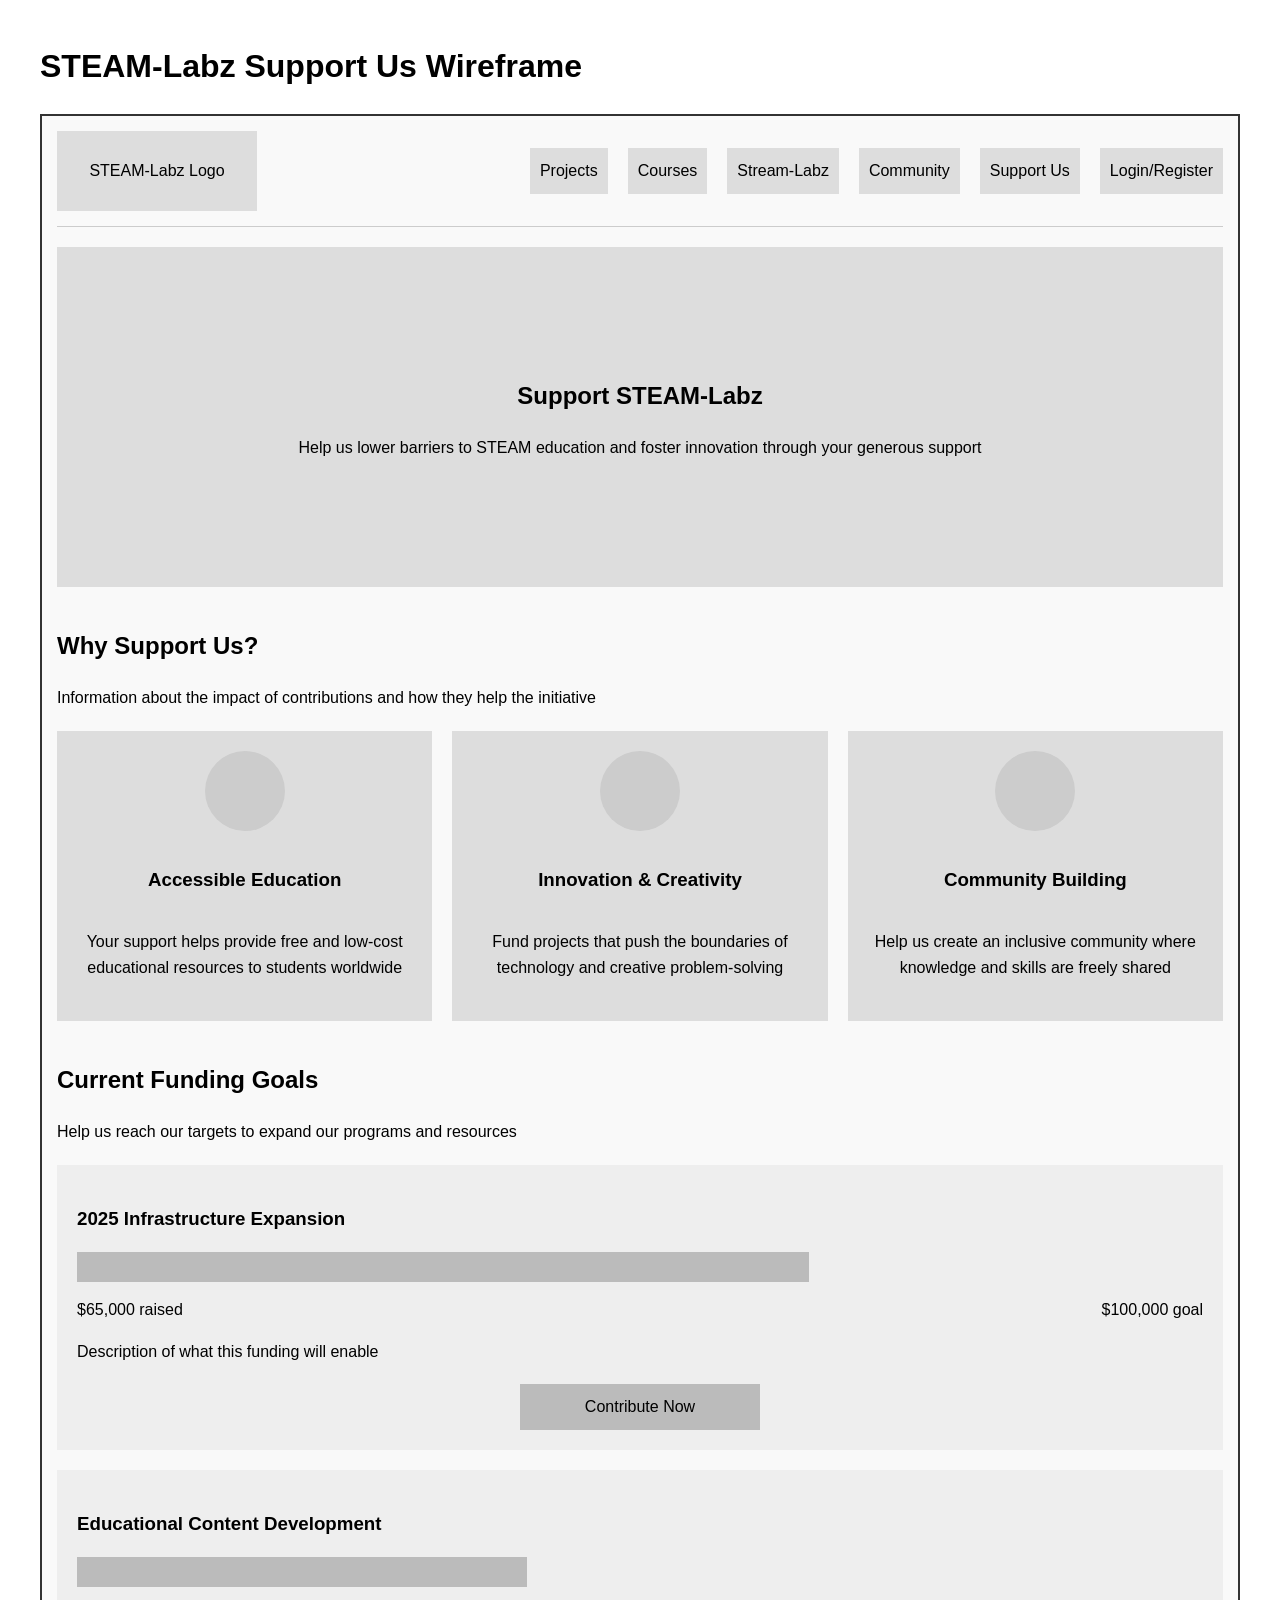
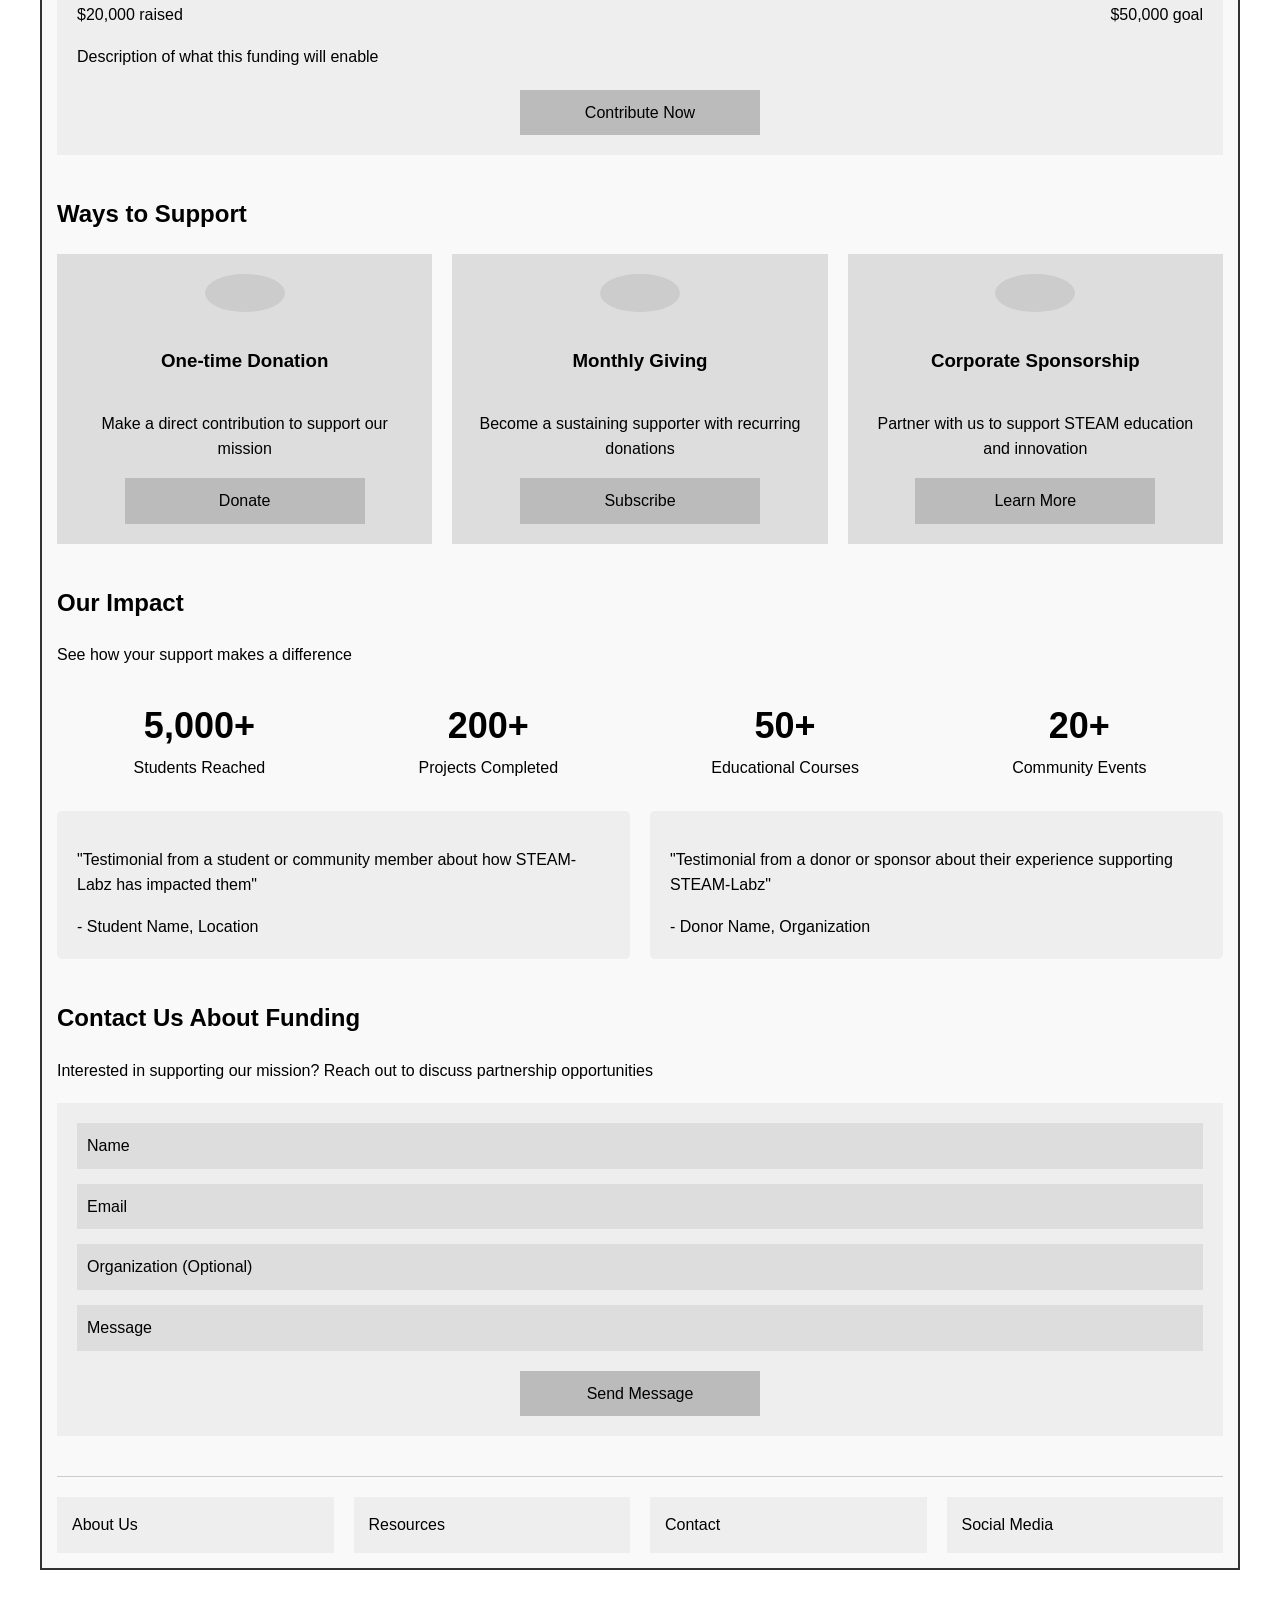
==== support.html @ a4a698ae "upload support" ====
<!DOCTYPE html>
<html lang="en">
<head>
    <meta charset="UTF-8">
    <meta name="viewport" content="width=device-width, initial-scale=1.0">
    <title>STEAM-Labz - Support Us Wireframe</title>
    <style>
        body {
            font-family: Arial, sans-serif;
            margin: 0;
            padding: 0;
            line-height: 1.6;
        }
        .wireframe-container {
            max-width: 1200px;
            margin: 0 auto;
            padding: 20px;
        }
        .wireframe-box {
            border: 2px solid #333;
            padding: 15px;
            margin-bottom: 20px;
            background-color: #f9f9f9;
        }
        .wireframe-header {
            display: flex;
            justify-content: space-between;
            align-items: center;
            padding-bottom: 15px;
            border-bottom: 1px solid #ccc;
        }
        .wireframe-logo {
            width: 200px;
            height: 80px;
            background-color: #ddd;
            display: flex;
            align-items: center;
            justify-content: center;
        }
        .wireframe-nav {
            display: flex;
            gap: 20px;
        }
        .wireframe-nav-item {
            padding: 10px;
            background-color: #ddd;
        }
        .wireframe-hero {
            height: 300px;
            background-color: #ddd;
            display: flex;
            align-items: center;
            justify-content: center;
            margin: 20px 0;
            padding: 20px;
            text-align: center;
        }
        .wireframe-section {
            margin: 40px 0;
        }
        .wireframe-grid {
            display: grid;
            grid-template-columns: repeat(3, 1fr);
            gap: 20px;
            margin-top: 20px;
        }
        .wireframe-card {
            height: 250px;
            background-color: #ddd;
            display: flex;
            flex-direction: column;
            padding: 20px;
            text-align: center;
        }
        .wireframe-icon {
            width: 80px;
            height: 80px;
            background-color: #ccc;
            margin: 0 auto 15px;
            border-radius: 50%;
        }
        .wireframe-progress {
            height: 30px;
            background-color: #eee;
            margin: 15px 0;
            position: relative;
        }
        .wireframe-progress-bar {
            height: 100%;
            width: 65%;
            background-color: #bbb;
        }
        .wireframe-testimonials {
            display: grid;
            grid-template-columns: repeat(2, 1fr);
            gap: 20px;
            margin-top: 20px;
        }
        .wireframe-testimonial {
            background-color: #eee;
            padding: 20px;
            border-radius: 5px;
        }
        .wireframe-form {
            background-color: #eee;
            padding: 20px;
            margin-top: 20px;
        }
        .wireframe-form-row {
            margin-bottom: 15px;
            background-color: #ddd;
            padding: 10px;
        }
        .wireframe-button {
            padding: 10px 20px;
            background-color: #bbb;
            text-align: center;
            width: 200px;
            margin: 20px auto 0;
        }
        .wireframe-footer {
            display: grid;
            grid-template-columns: repeat(4, 1fr);
            gap: 20px;
            padding-top: 20px;
            border-top: 1px solid #ccc;
        }
        .wireframe-footer-col {
            background-color: #eee;
            padding: 15px;
        }
        @media (max-width: 768px) {
            .wireframe-grid {
                grid-template-columns: repeat(2, 1fr);
            }
            .wireframe-testimonials {
                grid-template-columns: 1fr;
            }
            .wireframe-footer {
                grid-template-columns: repeat(2, 1fr);
            }
        }
        @media (max-width: 480px) {
            .wireframe-grid {
                grid-template-columns: 1fr;
            }
            .wireframe-footer {
                grid-template-columns: 1fr;
            }
        }
    </style>
</head>
<body>
    <div class="wireframe-container">
        <h1>STEAM-Labz Support Us Wireframe</h1>
        
        <div class="wireframe-box">
            <div class="wireframe-header">
                <div class="wireframe-logo">STEAM-Labz Logo</div>
                <div class="wireframe-nav">
                    <div class="wireframe-nav-item">Projects</div>
                    <div class="wireframe-nav-item">Courses</div>
                    <div class="wireframe-nav-item">Stream-Labz</div>
                    <div class="wireframe-nav-item">Community</div>
                    <div class="wireframe-nav-item">Support Us</div>
                    <div class="wireframe-nav-item">Login/Register</div>
                </div>
            </div>
            
            <div class="wireframe-hero">
                <div>
                    <h2>Support STEAM-Labz</h2>
                    <p>Help us lower barriers to STEAM education and foster innovation through your generous support</p>
                </div>
            </div>
            
            <div class="wireframe-section">
                <h2>Why Support Us?</h2>
                <p>Information about the impact of contributions and how they help the initiative</p>
                
                <div class="wireframe-grid">
                    <div class="wireframe-card">
                        <div class="wireframe-icon"></div>
                        <h3>Accessible Education</h3>
                        <p>Your support helps provide free and low-cost educational resources to students worldwide</p>
                    </div>
                    <div class="wireframe-card">
                        <div class="wireframe-icon"></div>
                        <h3>Innovation & Creativity</h3>
                        <p>Fund projects that push the boundaries of technology and creative problem-solving</p>
                    </div>
                    <div class="wireframe-card">
                        <div class="wireframe-icon"></div>
                        <h3>Community Building</h3>
                        <p>Help us create an inclusive community where knowledge and skills are freely shared</p>
                    </div>
                </div>
            </div>
            
            <div class="wireframe-section">
                <h2>Current Funding Goals</h2>
                <p>Help us reach our targets to expand our programs and resources</p>
                
                <div style="background-color: #eee; padding: 20px; margin-top: 20px;">
                    <h3>2025 Infrastructure Expansion</h3>
                    <div class="wireframe-progress">
                        <div class="wireframe-progress-bar"></div>
                    </div>
                    <div style="display: flex; justify-content: space-between;">
                        <div>$65,000 raised</div>
                        <div>$100,000 goal</div>
                    </div>
                    <p>Description of what this funding will enable</p>
                    <div class="wireframe-button">Contribute Now</div>
                </div>
                
                <div style="background-color: #eee; padding: 20px; margin-top: 20px;">
                    <h3>Educational Content Development</h3>
                    <div class="wireframe-progress">
                        <div class="wireframe-progress-bar" style="width: 40%;"></div>
                    </div>
                    <div style="display: flex; justify-content: space-between;">
                        <div>$20,000 raised</div>
                        <div>$50,000 goal</div>
                    </div>
                    <p>Description of what this funding will enable</p>
                    <div class="wireframe-button">Contribute Now</div>
                </div>
            </div>
            
            <div class="wireframe-section">
                <h2>Ways to Support</h2>
                
                <div class="wireframe-grid">
                    <div class="wireframe-card">
                        <div class="wireframe-icon"></div>
                        <h3>One-time Donation</h3>
                        <p>Make a direct contribution to support our mission</p>
                        <div class="wireframe-button" style="margin-top: auto;">Donate</div>
                    </div>
                    <div class="wireframe-card">
                        <div class="wireframe-icon"></div>
                        <h3>Monthly Giving</h3>
                        <p>Become a sustaining supporter with recurring donations</p>
                        <div class="wireframe-button" style="margin-top: auto;">Subscribe</div>
                    </div>
                    <div class="wireframe-card">
                        <div class="wireframe-icon"></div>
                        <h3>Corporate Sponsorship</h3>
                        <p>Partner with us to support STEAM education and innovation</p>
                        <div class="wireframe-button" style="margin-top: auto;">Learn More</div>
                    </div>
                </div>
            </div>
            
            <div class="wireframe-section">
                <h2>Our Impact</h2>
                <p>See how your support makes a difference</p>
                
                <div style="display: flex; justify-content: space-around; margin: 30px 0; text-align: center;">
                    <div>
                        <div style="font-size: 36px; font-weight: bold;">5,000+</div>
                        <div>Students Reached</div>
                    </div>
                    <div>
                        <div style="font-size: 36px; font-weight: bold;">200+</div>
                        <div>Projects Completed</div>
                    </div>
                    <div>
                        <div style="font-size: 36px; font-weight: bold;">50+</div>
                        <div>Educational Courses</div>
                    </div>
                    <div>
                        <div style="font-size: 36px; font-weight: bold;">20+</div>
                        <div>Community Events</div>
                    </div>
                </div>
                
                <div class="wireframe-testimonials">
                    <div class="wireframe-testimonial">
                        <p>"Testimonial from a student or community member about how STEAM-Labz has impacted them"</p>
                        <div>- Student Name, Location</div>
                    </div>
                    <div class="wireframe-testimonial">
                        <p>"Testimonial from a donor or sponsor about their experience supporting STEAM-Labz"</p>
                        <div>- Donor Name, Organization</div>
                    </div>
                </div>
            </div>
            
            <div class="wireframe-section">
                <h2>Contact Us About Funding</h2>
                <p>Interested in supporting our mission? Reach out to discuss partnership opportunities</p>
                
                <div class="wireframe-form">
                    <div class="wireframe-form-row">Name</div>
                    <div class="wireframe-form-row">Email</div>
                    <div class="wireframe-form-row">Organization (Optional)</div>
                    <div class="wireframe-form-row">Message</div>
                    <div class="wireframe-button">Send Message</div>
                </div>
            </div>
            
            <div class="wireframe-footer">
                <div class="wireframe-footer-col">About Us</div>
                <div class="wireframe-footer-col">Resources</div>
                <div class="wireframe-footer-col">Contact</div>
                <div class="wireframe-footer-col">Social Media</div>
            </div>
        </div>
    </div>
</body>
</html>
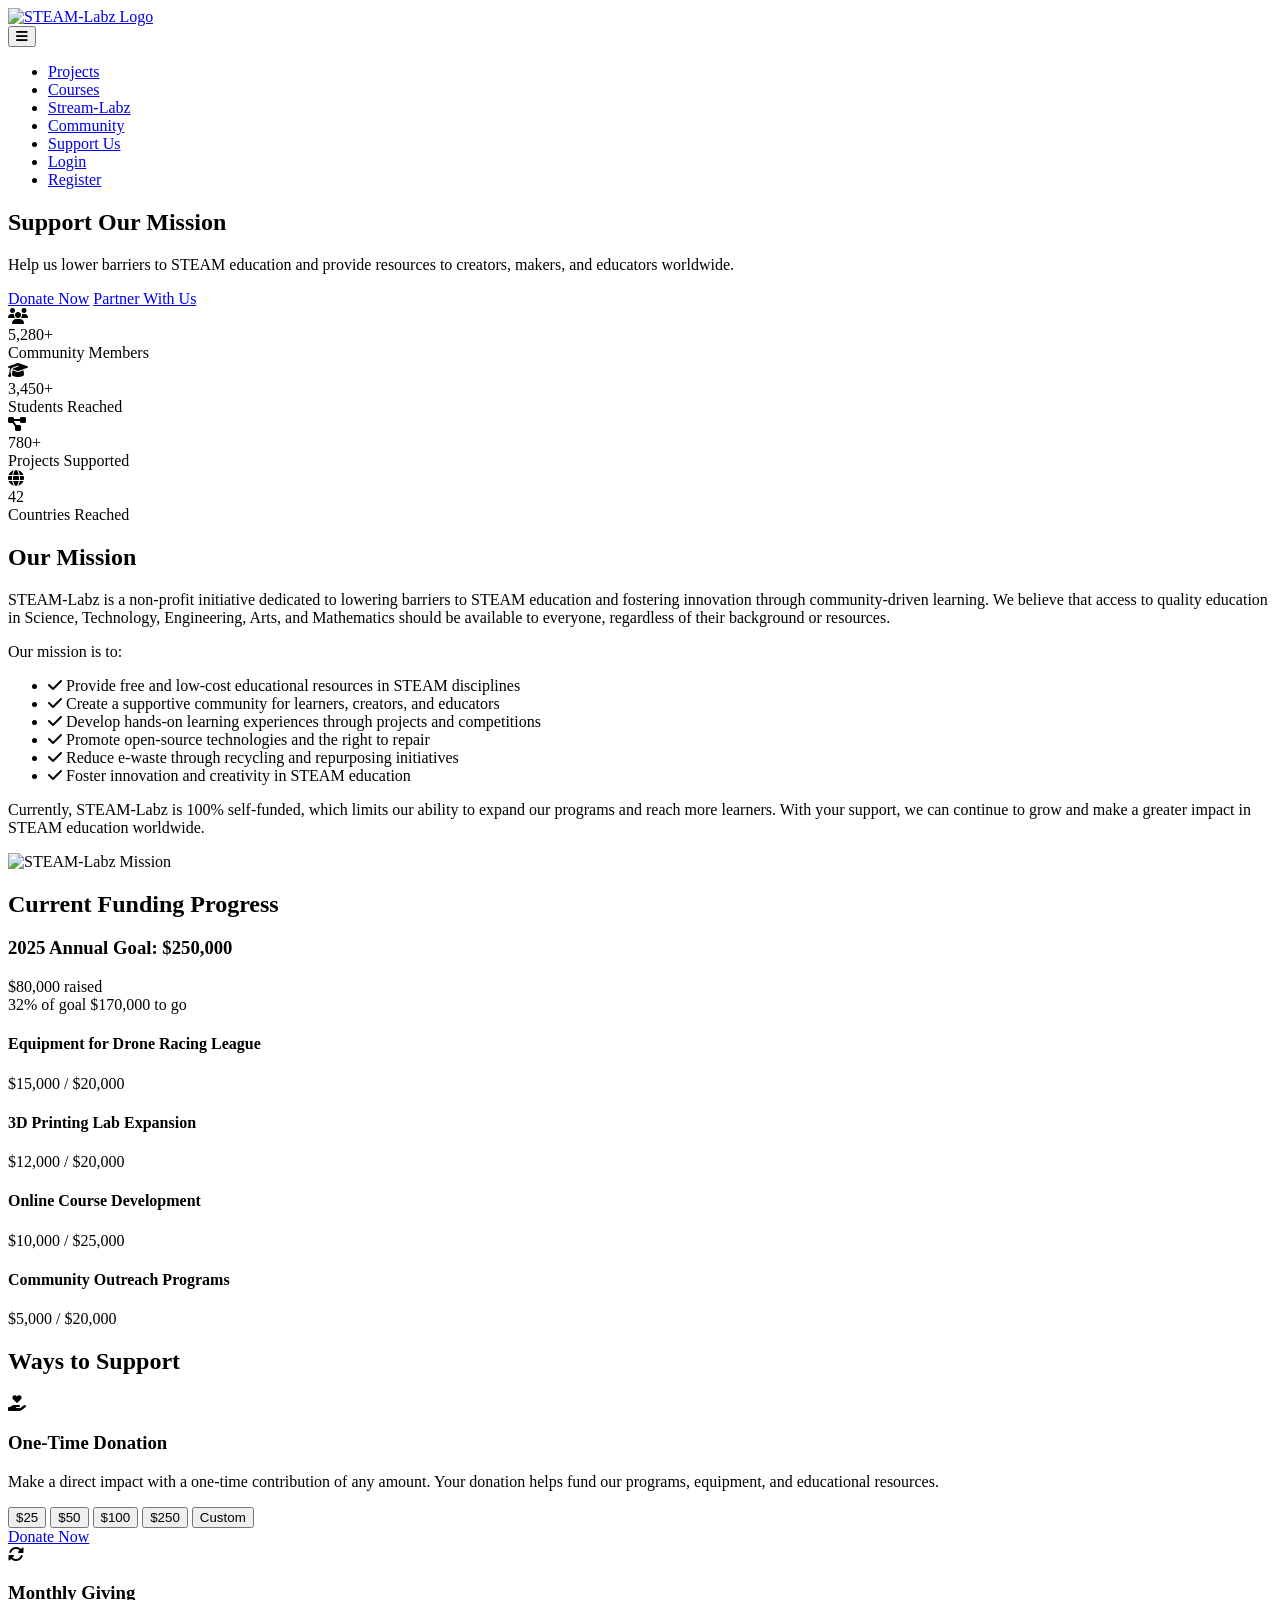
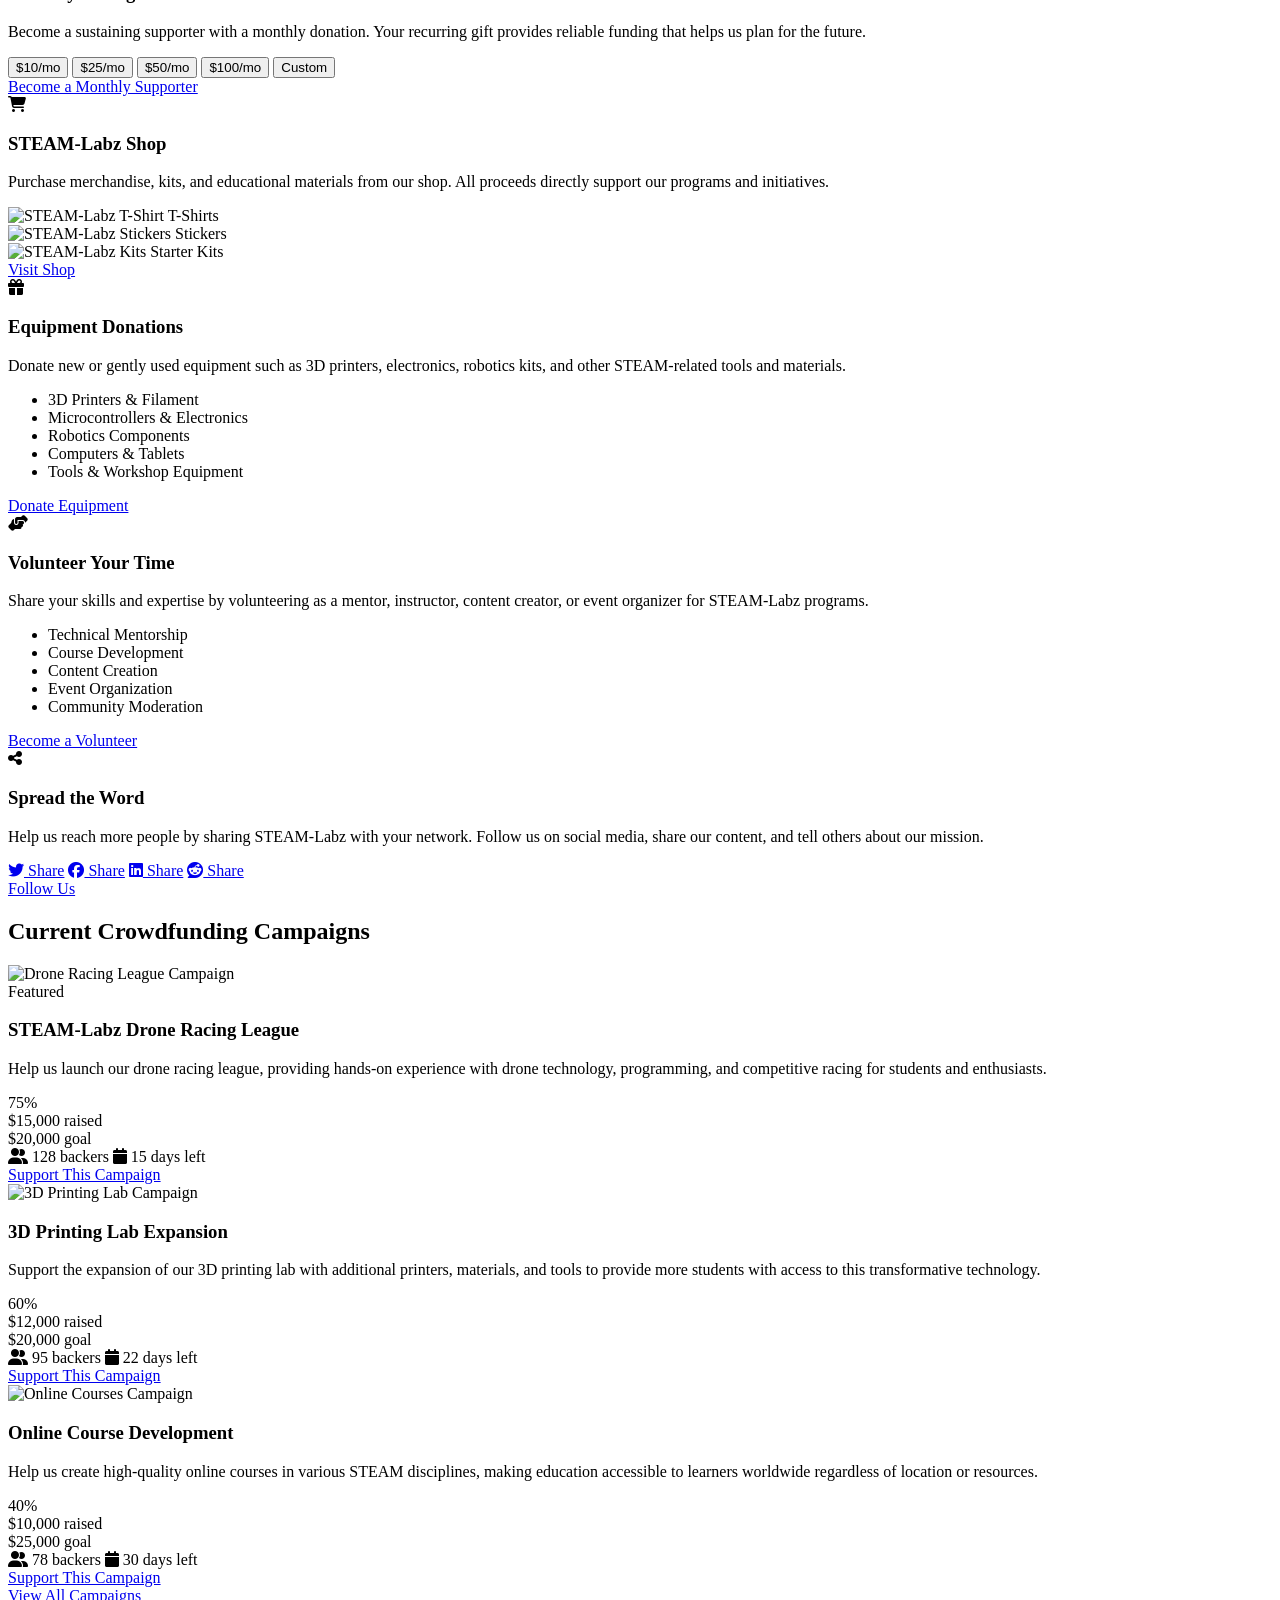
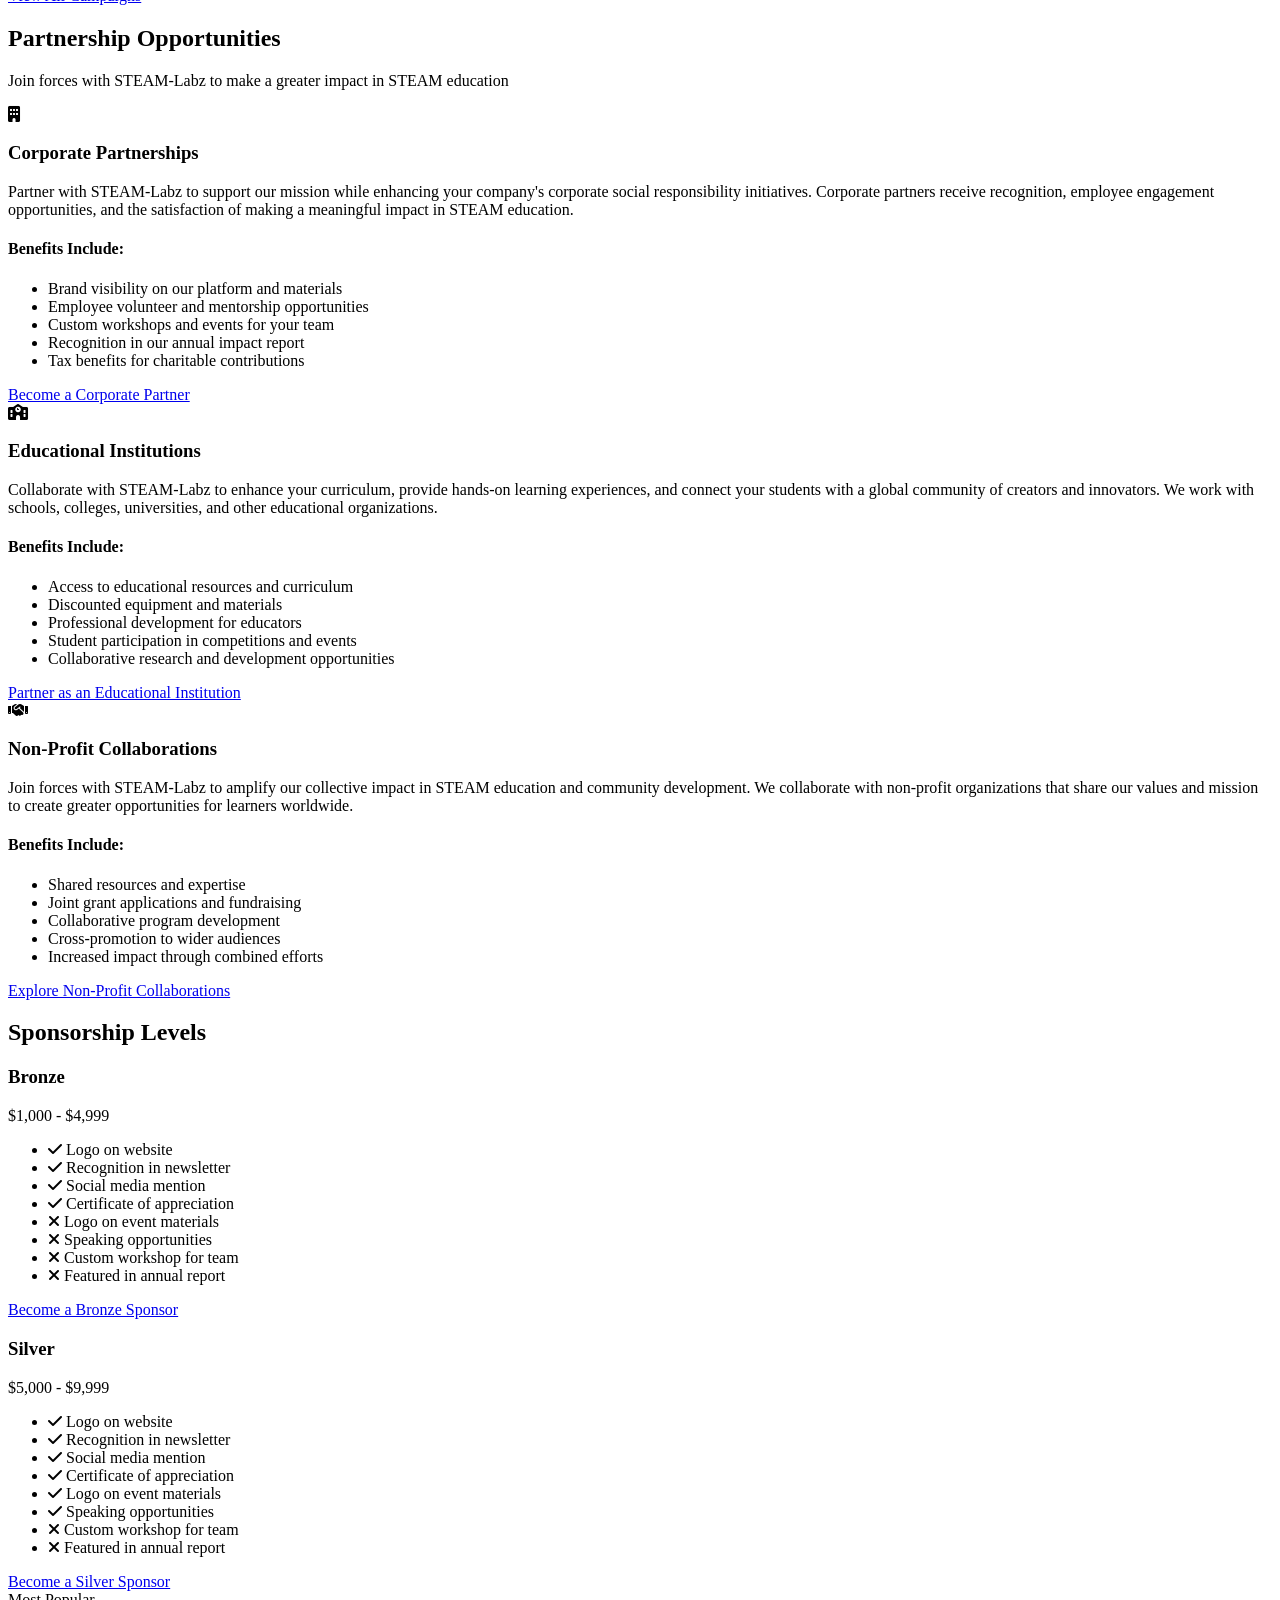
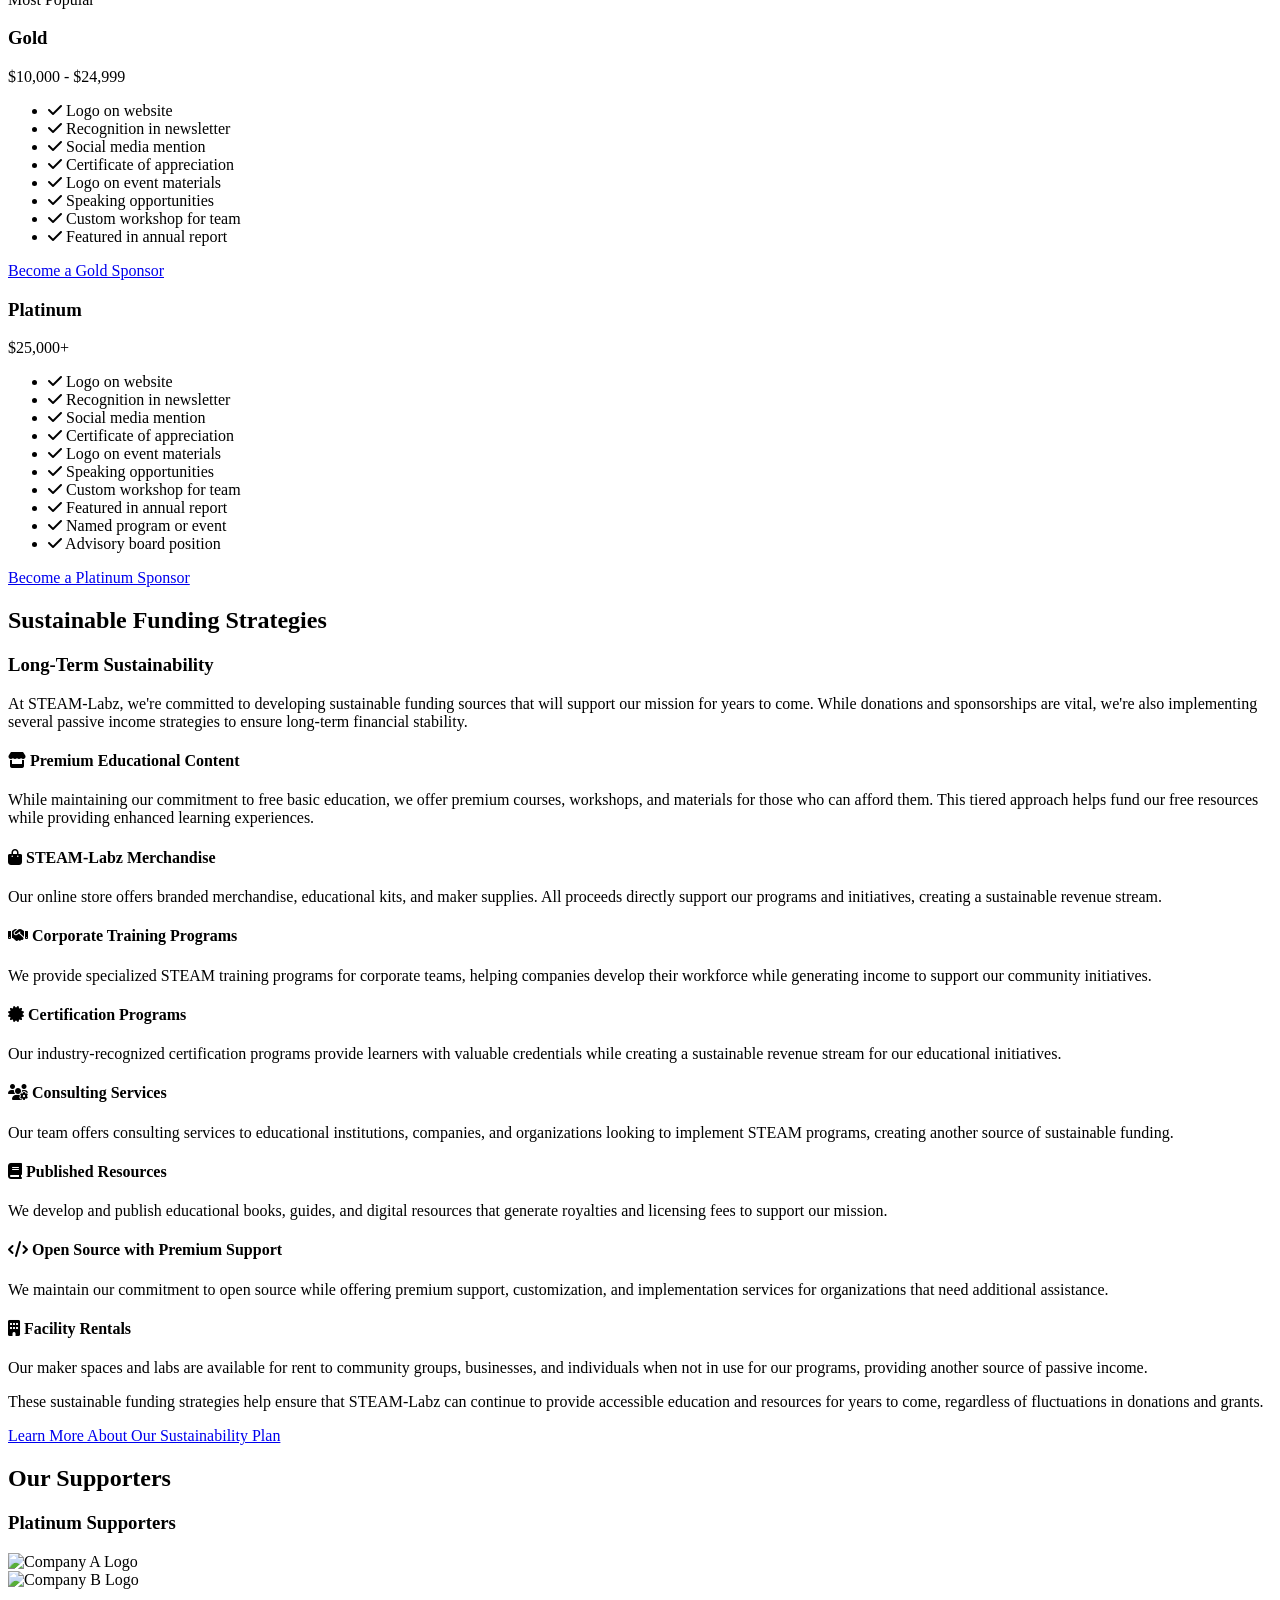
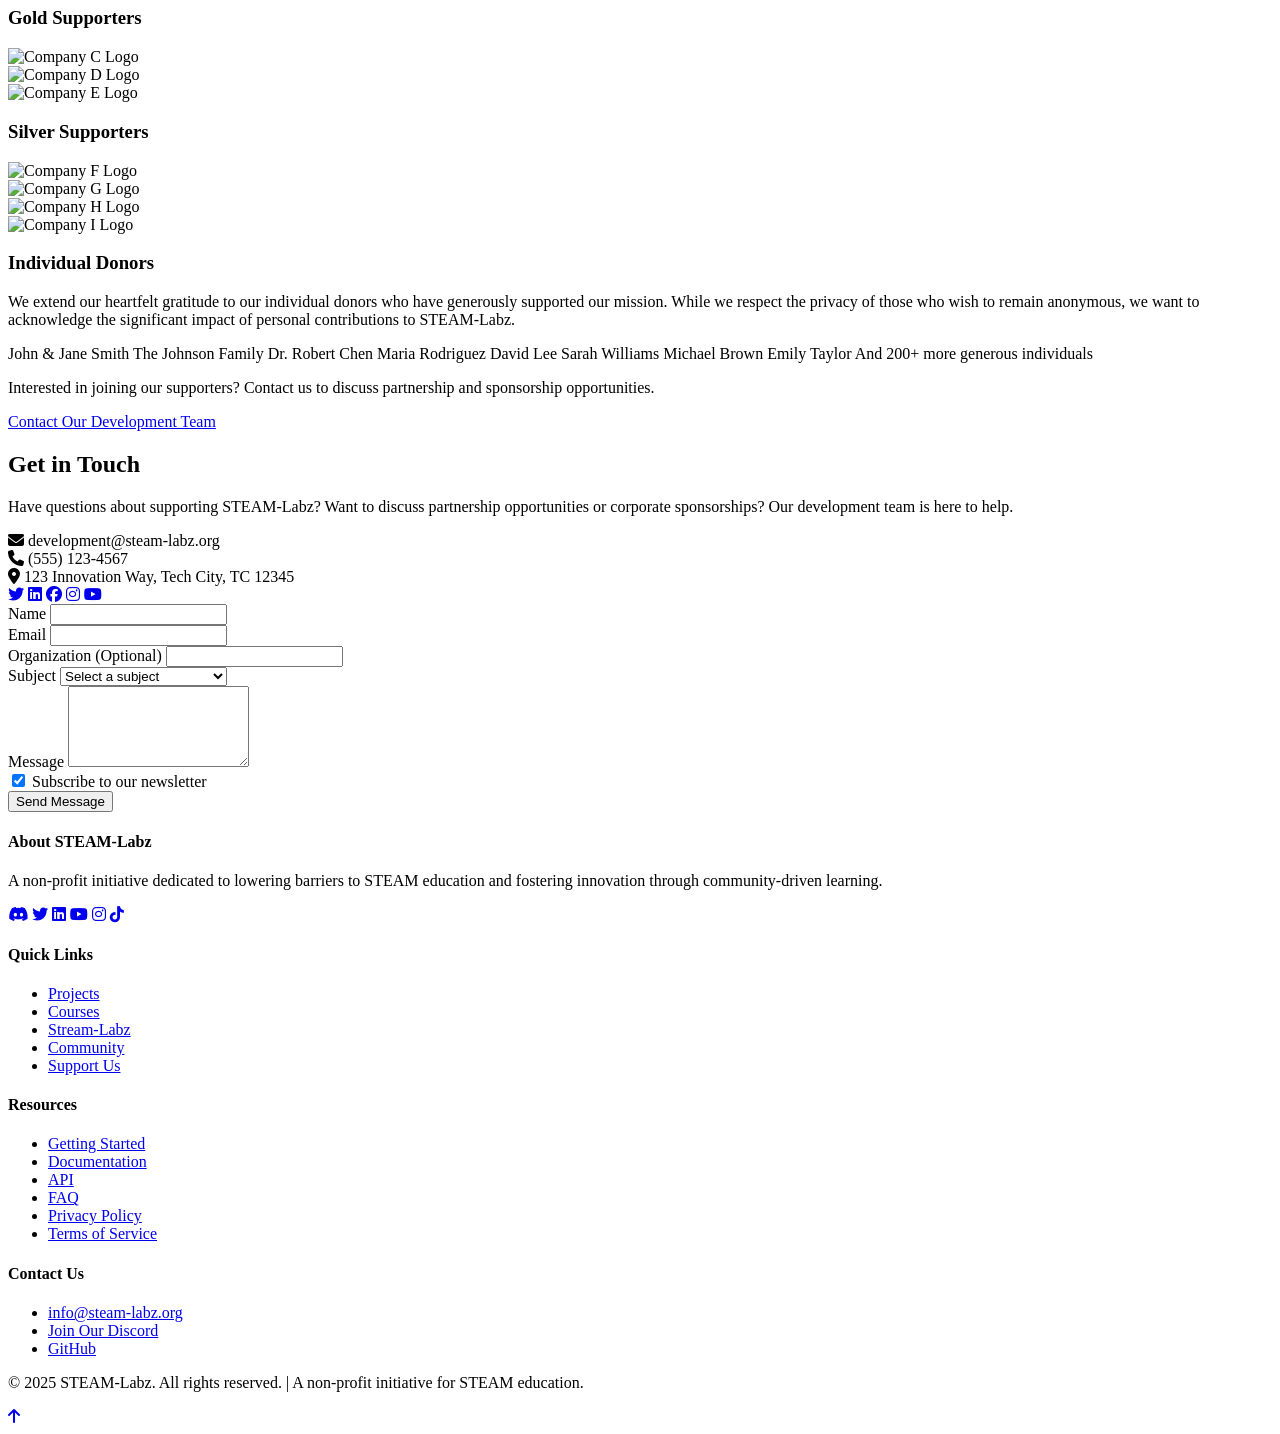
==== commit c36b6eea: "Add files via upload" ====
--- a/support.html
+++ b/support.html
@@ -3,311 +3,842 @@
 <head>
     <meta charset="UTF-8">
     <meta name="viewport" content="width=device-width, initial-scale=1.0">
-    <title>STEAM-Labz - Support Us Wireframe</title>
-    <style>
-        body {
-            font-family: Arial, sans-serif;
-            margin: 0;
-            padding: 0;
-            line-height: 1.6;
-        }
-        .wireframe-container {
-            max-width: 1200px;
-            margin: 0 auto;
-            padding: 20px;
-        }
-        .wireframe-box {
-            border: 2px solid #333;
-            padding: 15px;
-            margin-bottom: 20px;
-            background-color: #f9f9f9;
-        }
-        .wireframe-header {
-            display: flex;
-            justify-content: space-between;
-            align-items: center;
-            padding-bottom: 15px;
-            border-bottom: 1px solid #ccc;
-        }
-        .wireframe-logo {
-            width: 200px;
-            height: 80px;
-            background-color: #ddd;
-            display: flex;
-            align-items: center;
-            justify-content: center;
-        }
-        .wireframe-nav {
-            display: flex;
-            gap: 20px;
-        }
-        .wireframe-nav-item {
-            padding: 10px;
-            background-color: #ddd;
-        }
-        .wireframe-hero {
-            height: 300px;
-            background-color: #ddd;
-            display: flex;
-            align-items: center;
-            justify-content: center;
-            margin: 20px 0;
-            padding: 20px;
-            text-align: center;
-        }
-        .wireframe-section {
-            margin: 40px 0;
-        }
-        .wireframe-grid {
-            display: grid;
-            grid-template-columns: repeat(3, 1fr);
-            gap: 20px;
-            margin-top: 20px;
-        }
-        .wireframe-card {
-            height: 250px;
-            background-color: #ddd;
-            display: flex;
-            flex-direction: column;
-            padding: 20px;
-            text-align: center;
-        }
-        .wireframe-icon {
-            width: 80px;
-            height: 80px;
-            background-color: #ccc;
-            margin: 0 auto 15px;
-            border-radius: 50%;
-        }
-        .wireframe-progress {
-            height: 30px;
-            background-color: #eee;
-            margin: 15px 0;
-            position: relative;
-        }
-        .wireframe-progress-bar {
-            height: 100%;
-            width: 65%;
-            background-color: #bbb;
-        }
-        .wireframe-testimonials {
-            display: grid;
-            grid-template-columns: repeat(2, 1fr);
-            gap: 20px;
-            margin-top: 20px;
-        }
-        .wireframe-testimonial {
-            background-color: #eee;
-            padding: 20px;
-            border-radius: 5px;
-        }
-        .wireframe-form {
-            background-color: #eee;
-            padding: 20px;
-            margin-top: 20px;
-        }
-        .wireframe-form-row {
-            margin-bottom: 15px;
-            background-color: #ddd;
-            padding: 10px;
-        }
-        .wireframe-button {
-            padding: 10px 20px;
-            background-color: #bbb;
-            text-align: center;
-            width: 200px;
-            margin: 20px auto 0;
-        }
-        .wireframe-footer {
-            display: grid;
-            grid-template-columns: repeat(4, 1fr);
-            gap: 20px;
-            padding-top: 20px;
-            border-top: 1px solid #ccc;
-        }
-        .wireframe-footer-col {
-            background-color: #eee;
-            padding: 15px;
-        }
-        @media (max-width: 768px) {
-            .wireframe-grid {
-                grid-template-columns: repeat(2, 1fr);
-            }
-            .wireframe-testimonials {
-                grid-template-columns: 1fr;
-            }
-            .wireframe-footer {
-                grid-template-columns: repeat(2, 1fr);
-            }
-        }
-        @media (max-width: 480px) {
-            .wireframe-grid {
-                grid-template-columns: 1fr;
-            }
-            .wireframe-footer {
-                grid-template-columns: 1fr;
-            }
-        }
-    </style>
+    <title>Support Us | STEAM-Labz</title>
+    <meta name="description" content="Support the STEAM-Labz initiative and help us provide accessible STEAM education and resources to creators, makers, and educators worldwide.">
+    
+    <!-- Favicon -->
+    <link rel="icon" type="image/png" href="images/STEAM-LABZ_BLK-Diamond.png">
+    
+    <!-- Google Fonts -->
+    <link rel="preconnect" href="https://fonts.googleapis.com">
+    <link rel="preconnect" href="https://fonts.gstatic.com" crossorigin>
+    <link href="https://fonts.googleapis.com/css2?family=Montserrat:wght@400;500;600;700&family=Open+Sans:wght@400;500;600;700&display=swap" rel="stylesheet">
+    
+    <!-- CSS -->
+    <link rel="stylesheet" href="css/styles.css">
+    <link rel="stylesheet" href="css/support.css">
+    
+    <!-- Font Awesome for icons -->
+    <link rel="stylesheet" href="https://cdnjs.cloudflare.com/ajax/libs/font-awesome/6.4.0/css/all.min.css">
 </head>
 <body>
-    <div class="wireframe-container">
-        <h1>STEAM-Labz Support Us Wireframe</h1>
-        
-        <div class="wireframe-box">
-            <div class="wireframe-header">
-                <div class="wireframe-logo">STEAM-Labz Logo</div>
-                <div class="wireframe-nav">
-                    <div class="wireframe-nav-item">Projects</div>
-                    <div class="wireframe-nav-item">Courses</div>
-                    <div class="wireframe-nav-item">Stream-Labz</div>
-                    <div class="wireframe-nav-item">Community</div>
-                    <div class="wireframe-nav-item">Support Us</div>
-                    <div class="wireframe-nav-item">Login/Register</div>
-                </div>
-            </div>
-            
-            <div class="wireframe-hero">
+    <!-- Header -->
+    <header class="header">
+        <div class="container header-container">
+            <div class="logo">
+                <a href="index.html">
+                    <img src="images/STEAM-LABZ_WHT-Diamond.png" alt="STEAM-Labz Logo">
+                </a>
+            </div>
+            
+            <nav class="nav">
+                <button class="mobile-menu-toggle" aria-label="Toggle navigation">
+                    <i class="fas fa-bars"></i>
+                </button>
+                <ul class="nav-list">
+                    <li class="nav-item"><a href="projects.html" class="nav-link">Projects</a></li>
+                    <li class="nav-item"><a href="courses.html" class="nav-link">Courses</a></li>
+                    <li class="nav-item"><a href="stream-labz.html" class="nav-link">Stream-Labz</a></li>
+                    <li class="nav-item"><a href="community.html" class="nav-link">Community</a></li>
+                    <li class="nav-item"><a href="support.html" class="nav-link active">Support Us</a></li>
+                    <li class="nav-item"><a href="#" class="nav-link">Login</a></li>
+                    <li class="nav-item"><a href="#" class="btn btn-primary btn-sm">Register</a></li>
+                </ul>
+            </nav>
+        </div>
+    </header>
+    
+    <!-- Support Hero Section -->
+    <section class="hero" style="padding: var(--spacing-xl) 0;">
+        <div class="container">
+            <div class="hero-content">
+                <h1>Support Our Mission</h1>
+                <p>Help us lower barriers to STEAM education and provide resources to creators, makers, and educators worldwide.</p>
+                <div class="d-flex justify-content-center" style="gap: 1rem;">
+                    <a href="#donate" class="btn btn-primary btn-lg">Donate Now</a>
+                    <a href="#partnerships" class="btn btn-outline btn-lg">Partner With Us</a>
+                </div>
+            </div>
+        </div>
+    </section>
+    
+    <!-- Impact Stats Section -->
+    <section class="p-4 bg-light">
+        <div class="container">
+            <div class="stats-container">
+                <div class="stat-card">
+                    <div class="stat-icon">
+                        <i class="fas fa-users"></i>
+                    </div>
+                    <div class="stat-number">5,280+</div>
+                    <div class="stat-label">Community Members</div>
+                </div>
+                
+                <div class="stat-card">
+                    <div class="stat-icon">
+                        <i class="fas fa-graduation-cap"></i>
+                    </div>
+                    <div class="stat-number">3,450+</div>
+                    <div class="stat-label">Students Reached</div>
+                </div>
+                
+                <div class="stat-card">
+                    <div class="stat-icon">
+                        <i class="fas fa-project-diagram"></i>
+                    </div>
+                    <div class="stat-number">780+</div>
+                    <div class="stat-label">Projects Supported</div>
+                </div>
+                
+                <div class="stat-card">
+                    <div class="stat-icon">
+                        <i class="fas fa-globe"></i>
+                    </div>
+                    <div class="stat-number">42</div>
+                    <div class="stat-label">Countries Reached</div>
+                </div>
+            </div>
+        </div>
+    </section>
+    
+    <!-- Our Mission Section -->
+    <section class="p-6">
+        <div class="container">
+            <div class="grid grid-cols-2 gap-4">
                 <div>
-                    <h2>Support STEAM-Labz</h2>
-                    <p>Help us lower barriers to STEAM education and foster innovation through your generous support</p>
-                </div>
-            </div>
-            
-            <div class="wireframe-section">
-                <h2>Why Support Us?</h2>
-                <p>Information about the impact of contributions and how they help the initiative</p>
-                
-                <div class="wireframe-grid">
-                    <div class="wireframe-card">
-                        <div class="wireframe-icon"></div>
-                        <h3>Accessible Education</h3>
-                        <p>Your support helps provide free and low-cost educational resources to students worldwide</p>
-                    </div>
-                    <div class="wireframe-card">
-                        <div class="wireframe-icon"></div>
-                        <h3>Innovation & Creativity</h3>
-                        <p>Fund projects that push the boundaries of technology and creative problem-solving</p>
-                    </div>
-                    <div class="wireframe-card">
-                        <div class="wireframe-icon"></div>
-                        <h3>Community Building</h3>
-                        <p>Help us create an inclusive community where knowledge and skills are freely shared</p>
-                    </div>
-                </div>
-            </div>
-            
-            <div class="wireframe-section">
-                <h2>Current Funding Goals</h2>
-                <p>Help us reach our targets to expand our programs and resources</p>
-                
-                <div style="background-color: #eee; padding: 20px; margin-top: 20px;">
-                    <h3>2025 Infrastructure Expansion</h3>
-                    <div class="wireframe-progress">
-                        <div class="wireframe-progress-bar"></div>
-                    </div>
-                    <div style="display: flex; justify-content: space-between;">
-                        <div>$65,000 raised</div>
-                        <div>$100,000 goal</div>
-                    </div>
-                    <p>Description of what this funding will enable</p>
-                    <div class="wireframe-button">Contribute Now</div>
-                </div>
-                
-                <div style="background-color: #eee; padding: 20px; margin-top: 20px;">
-                    <h3>Educational Content Development</h3>
-                    <div class="wireframe-progress">
-                        <div class="wireframe-progress-bar" style="width: 40%;"></div>
-                    </div>
-                    <div style="display: flex; justify-content: space-between;">
-                        <div>$20,000 raised</div>
-                        <div>$50,000 goal</div>
-                    </div>
-                    <p>Description of what this funding will enable</p>
-                    <div class="wireframe-button">Contribute Now</div>
-                </div>
-            </div>
-            
-            <div class="wireframe-section">
-                <h2>Ways to Support</h2>
-                
-                <div class="wireframe-grid">
-                    <div class="wireframe-card">
-                        <div class="wireframe-icon"></div>
-                        <h3>One-time Donation</h3>
-                        <p>Make a direct contribution to support our mission</p>
-                        <div class="wireframe-button" style="margin-top: auto;">Donate</div>
-                    </div>
-                    <div class="wireframe-card">
-                        <div class="wireframe-icon"></div>
-                        <h3>Monthly Giving</h3>
-                        <p>Become a sustaining supporter with recurring donations</p>
-                        <div class="wireframe-button" style="margin-top: auto;">Subscribe</div>
-                    </div>
-                    <div class="wireframe-card">
-                        <div class="wireframe-icon"></div>
-                        <h3>Corporate Sponsorship</h3>
-                        <p>Partner with us to support STEAM education and innovation</p>
-                        <div class="wireframe-button" style="margin-top: auto;">Learn More</div>
-                    </div>
-                </div>
-            </div>
-            
-            <div class="wireframe-section">
-                <h2>Our Impact</h2>
-                <p>See how your support makes a difference</p>
-                
-                <div style="display: flex; justify-content: space-around; margin: 30px 0; text-align: center;">
-                    <div>
-                        <div style="font-size: 36px; font-weight: bold;">5,000+</div>
-                        <div>Students Reached</div>
-                    </div>
-                    <div>
-                        <div style="font-size: 36px; font-weight: bold;">200+</div>
-                        <div>Projects Completed</div>
-                    </div>
-                    <div>
-                        <div style="font-size: 36px; font-weight: bold;">50+</div>
-                        <div>Educational Courses</div>
-                    </div>
-                    <div>
-                        <div style="font-size: 36px; font-weight: bold;">20+</div>
-                        <div>Community Events</div>
-                    </div>
-                </div>
-                
-                <div class="wireframe-testimonials">
-                    <div class="wireframe-testimonial">
-                        <p>"Testimonial from a student or community member about how STEAM-Labz has impacted them"</p>
-                        <div>- Student Name, Location</div>
-                    </div>
-                    <div class="wireframe-testimonial">
-                        <p>"Testimonial from a donor or sponsor about their experience supporting STEAM-Labz"</p>
-                        <div>- Donor Name, Organization</div>
-                    </div>
-                </div>
-            </div>
-            
-            <div class="wireframe-section">
-                <h2>Contact Us About Funding</h2>
-                <p>Interested in supporting our mission? Reach out to discuss partnership opportunities</p>
-                
-                <div class="wireframe-form">
-                    <div class="wireframe-form-row">Name</div>
-                    <div class="wireframe-form-row">Email</div>
-                    <div class="wireframe-form-row">Organization (Optional)</div>
-                    <div class="wireframe-form-row">Message</div>
-                    <div class="wireframe-button">Send Message</div>
-                </div>
-            </div>
-            
-            <div class="wireframe-footer">
-                <div class="wireframe-footer-col">About Us</div>
-                <div class="wireframe-footer-col">Resources</div>
-                <div class="wireframe-footer-col">Contact</div>
-                <div class="wireframe-footer-col">Social Media</div>
-            </div>
-        </div>
-    </div>
+                    <h2>Our Mission</h2>
+                    <p>STEAM-Labz is a non-profit initiative dedicated to lowering barriers to STEAM education and fostering innovation through community-driven learning. We believe that access to quality education in Science, Technology, Engineering, Arts, and Mathematics should be available to everyone, regardless of their background or resources.</p>
+                    
+                    <p>Our mission is to:</p>
+                    <ul class="mission-list">
+                        <li><i class="fas fa-check"></i> Provide free and low-cost educational resources in STEAM disciplines</li>
+                        <li><i class="fas fa-check"></i> Create a supportive community for learners, creators, and educators</li>
+                        <li><i class="fas fa-check"></i> Develop hands-on learning experiences through projects and competitions</li>
+                        <li><i class="fas fa-check"></i> Promote open-source technologies and the right to repair</li>
+                        <li><i class="fas fa-check"></i> Reduce e-waste through recycling and repurposing initiatives</li>
+                        <li><i class="fas fa-check"></i> Foster innovation and creativity in STEAM education</li>
+                    </ul>
+                    
+                    <p>Currently, STEAM-Labz is 100% self-funded, which limits our ability to expand our programs and reach more learners. With your support, we can continue to grow and make a greater impact in STEAM education worldwide.</p>
+                </div>
+                
+                <div class="mission-image">
+                    <img src="https://via.placeholder.com/600x400/1a5b8e/ffffff?text=Our+Mission" alt="STEAM-Labz Mission">
+                </div>
+            </div>
+        </div>
+    </section>
+    
+    <!-- Current Funding Progress Section -->
+    <section class="p-6 bg-light">
+        <div class="container">
+            <h2 class="text-center mb-5">Current Funding Progress</h2>
+            
+            <div class="funding-progress">
+                <div class="funding-goal">
+                    <h3>2025 Annual Goal: $250,000</h3>
+                    <div class="progress-container">
+                        <div class="progress-bar" style="width: 32%;">
+                            <span class="progress-text">$80,000 raised</span>
+                        </div>
+                    </div>
+                    <div class="progress-info">
+                        <span>32% of goal</span>
+                        <span>$170,000 to go</span>
+                    </div>
+                </div>
+                
+                <div class="funding-projects">
+                    <div class="project-progress">
+                        <div class="project-info">
+                            <h4>Equipment for Drone Racing League</h4>
+                            <div class="progress-container">
+                                <div class="progress-bar" style="width: 75%;">
+                                    <span class="progress-text">$15,000 / $20,000</span>
+                                </div>
+                            </div>
+                        </div>
+                    </div>
+                    
+                    <div class="project-progress">
+                        <div class="project-info">
+                            <h4>3D Printing Lab Expansion</h4>
+                            <div class="progress-container">
+                                <div class="progress-bar" style="width: 60%;">
+                                    <span class="progress-text">$12,000 / $20,000</span>
+                                </div>
+                            </div>
+                        </div>
+                    </div>
+                    
+                    <div class="project-progress">
+                        <div class="project-info">
+                            <h4>Online Course Development</h4>
+                            <div class="progress-container">
+                                <div class="progress-bar" style="width: 40%;">
+                                    <span class="progress-text">$10,000 / $25,000</span>
+                                </div>
+                            </div>
+                        </div>
+                    </div>
+                    
+                    <div class="project-progress">
+                        <div class="project-info">
+                            <h4>Community Outreach Programs</h4>
+                            <div class="progress-container">
+                                <div class="progress-bar" style="width: 25%;">
+                                    <span class="progress-text">$5,000 / $20,000</span>
+                                </div>
+                            </div>
+                        </div>
+                    </div>
+                </div>
+            </div>
+        </div>
+    </section>
+    
+    <!-- Ways to Support Section -->
+    <section id="donate" class="p-6">
+        <div class="container">
+            <h2 class="text-center mb-5">Ways to Support</h2>
+            
+            <div class="support-options">
+                <div class="support-card">
+                    <div class="support-icon">
+                        <i class="fas fa-hand-holding-heart"></i>
+                    </div>
+                    <h3>One-Time Donation</h3>
+                    <p>Make a direct impact with a one-time contribution of any amount. Your donation helps fund our programs, equipment, and educational resources.</p>
+                    <div class="donation-buttons">
+                        <button class="donation-btn">$25</button>
+                        <button class="donation-btn">$50</button>
+                        <button class="donation-btn">$100</button>
+                        <button class="donation-btn">$250</button>
+                        <button class="donation-btn">Custom</button>
+                    </div>
+                    <a href="#" class="btn btn-primary mt-3">Donate Now</a>
+                </div>
+                
+                <div class="support-card">
+                    <div class="support-icon">
+                        <i class="fas fa-sync-alt"></i>
+                    </div>
+                    <h3>Monthly Giving</h3>
+                    <p>Become a sustaining supporter with a monthly donation. Your recurring gift provides reliable funding that helps us plan for the future.</p>
+                    <div class="donation-buttons">
+                        <button class="donation-btn">$10/mo</button>
+                        <button class="donation-btn">$25/mo</button>
+                        <button class="donation-btn">$50/mo</button>
+                        <button class="donation-btn">$100/mo</button>
+                        <button class="donation-btn">Custom</button>
+                    </div>
+                    <a href="#" class="btn btn-primary mt-3">Become a Monthly Supporter</a>
+                </div>
+                
+                <div class="support-card">
+                    <div class="support-icon">
+                        <i class="fas fa-shopping-cart"></i>
+                    </div>
+                    <h3>STEAM-Labz Shop</h3>
+                    <p>Purchase merchandise, kits, and educational materials from our shop. All proceeds directly support our programs and initiatives.</p>
+                    <div class="shop-items">
+                        <div class="shop-item">
+                            <img src="https://via.placeholder.com/100x100/1a5b8e/ffffff?text=T-Shirt" alt="STEAM-Labz T-Shirt">
+                            <span>T-Shirts</span>
+                        </div>
+                        <div class="shop-item">
+                            <img src="https://via.placeholder.com/100x100/1a5b8e/ffffff?text=Stickers" alt="STEAM-Labz Stickers">
+                            <span>Stickers</span>
+                        </div>
+                        <div class="shop-item">
+                            <img src="https://via.placeholder.com/100x100/1a5b8e/ffffff?text=Kits" alt="STEAM-Labz Kits">
+                            <span>Starter Kits</span>
+                        </div>
+                    </div>
+                    <a href="#" class="btn btn-primary mt-3">Visit Shop</a>
+                </div>
+            </div>
+            
+            <div class="support-options mt-5">
+                <div class="support-card">
+                    <div class="support-icon">
+                        <i class="fas fa-gift"></i>
+                    </div>
+                    <h3>Equipment Donations</h3>
+                    <p>Donate new or gently used equipment such as 3D printers, electronics, robotics kits, and other STEAM-related tools and materials.</p>
+                    <ul class="donation-needs">
+                        <li>3D Printers & Filament</li>
+                        <li>Microcontrollers & Electronics</li>
+                        <li>Robotics Components</li>
+                        <li>Computers & Tablets</li>
+                        <li>Tools & Workshop Equipment</li>
+                    </ul>
+                    <a href="#" class="btn btn-primary mt-3">Donate Equipment</a>
+                </div>
+                
+                <div class="support-card">
+                    <div class="support-icon">
+                        <i class="fas fa-hands-helping"></i>
+                    </div>
+                    <h3>Volunteer Your Time</h3>
+                    <p>Share your skills and expertise by volunteering as a mentor, instructor, content creator, or event organizer for STEAM-Labz programs.</p>
+                    <ul class="volunteer-opportunities">
+                        <li>Technical Mentorship</li>
+                        <li>Course Development</li>
+                        <li>Content Creation</li>
+                        <li>Event Organization</li>
+                        <li>Community Moderation</li>
+                    </ul>
+                    <a href="#" class="btn btn-primary mt-3">Become a Volunteer</a>
+                </div>
+                
+                <div class="support-card">
+                    <div class="support-icon">
+                        <i class="fas fa-share-alt"></i>
+                    </div>
+                    <h3>Spread the Word</h3>
+                    <p>Help us reach more people by sharing STEAM-Labz with your network. Follow us on social media, share our content, and tell others about our mission.</p>
+                    <div class="social-share">
+                        <a href="#" class="social-share-btn"><i class="fab fa-twitter"></i> Share</a>
+                        <a href="#" class="social-share-btn"><i class="fab fa-facebook"></i> Share</a>
+                        <a href="#" class="social-share-btn"><i class="fab fa-linkedin"></i> Share</a>
+                        <a href="#" class="social-share-btn"><i class="fab fa-reddit"></i> Share</a>
+                    </div>
+                    <a href="#" class="btn btn-primary mt-3">Follow Us</a>
+                </div>
+            </div>
+        </div>
+    </section>
+    
+    <!-- Crowdfunding Campaigns Section -->
+    <section class="p-6 bg-light">
+        <div class="container">
+            <h2 class="text-center mb-5">Current Crowdfunding Campaigns</h2>
+            
+            <div class="campaigns-grid">
+                <div class="campaign-card">
+                    <div class="campaign-image">
+                        <img src="https://via.placeholder.com/600x338/1a5b8e/ffffff?text=Drone+Racing+League" alt="Drone Racing League Campaign">
+                        <div class="campaign-badge">Featured</div>
+                    </div>
+                    <div class="campaign-content">
+                        <h3>STEAM-Labz Drone Racing League</h3>
+                        <p>Help us launch our drone racing league, providing hands-on experience with drone technology, programming, and competitive racing for students and enthusiasts.</p>
+                        <div class="campaign-progress">
+                            <div class="progress-container">
+                                <div class="progress-bar" style="width: 75%;">
+                                    <span class="progress-text">75%</span>
+                                </div>
+                            </div>
+                            <div class="progress-stats">
+                                <div>$15,000 raised</div>
+                                <div>$20,000 goal</div>
+                            </div>
+                        </div>
+                        <div class="campaign-meta">
+                            <span><i class="fas fa-user-friends"></i> 128 backers</span>
+                            <span><i class="fas fa-calendar"></i> 15 days left</span>
+                        </div>
+                        <a href="#" class="btn btn-primary mt-3">Support This Campaign</a>
+                    </div>
+                </div>
+                
+                <div class="campaign-card">
+                    <div class="campaign-image">
+                        <img src="https://via.placeholder.com/600x338/007d8c/ffffff?text=3D+Printing+Lab" alt="3D Printing Lab Campaign">
+                    </div>
+                    <div class="campaign-content">
+                        <h3>3D Printing Lab Expansion</h3>
+                        <p>Support the expansion of our 3D printing lab with additional printers, materials, and tools to provide more students with access to this transformative technology.</p>
+                        <div class="campaign-progress">
+                            <div class="progress-container">
+                                <div class="progress-bar" style="width: 60%;">
+                                    <span class="progress-text">60%</span>
+                                </div>
+                            </div>
+                            <div class="progress-stats">
+                                <div>$12,000 raised</div>
+                                <div>$20,000 goal</div>
+                            </div>
+                        </div>
+                        <div class="campaign-meta">
+                            <span><i class="fas fa-user-friends"></i> 95 backers</span>
+                            <span><i class="fas fa-calendar"></i> 22 days left</span>
+                        </div>
+                        <a href="#" class="btn btn-primary mt-3">Support This Campaign</a>
+                    </div>
+                </div>
+                
+                <div class="campaign-card">
+                    <div class="campaign-image">
+                        <img src="https://via.placeholder.com/600x338/6a1b9a/ffffff?text=Online+Courses" alt="Online Courses Campaign">
+                    </div>
+                    <div class="campaign-content">
+                        <h3>Online Course Development</h3>
+                        <p>Help us create high-quality online courses in various STEAM disciplines, making education accessible to learners worldwide regardless of location or resources.</p>
+                        <div class="campaign-progress">
+                            <div class="progress-container">
+                                <div class="progress-bar" style="width: 40%;">
+                                    <span class="progress-text">40%</span>
+                                </div>
+                            </div>
+                            <div class="progress-stats">
+                                <div>$10,000 raised</div>
+                                <div>$25,000 goal</div>
+                            </div>
+                        </div>
+                        <div class="campaign-meta">
+                            <span><i class="fas fa-user-friends"></i> 78 backers</span>
+                            <span><i class="fas fa-calendar"></i> 30 days left</span>
+                        </div>
+                        <a href="#" class="btn btn-primary mt-3">Support This Campaign</a>
+                    </div>
+                </div>
+            </div>
+            
+            <div class="text-center mt-5">
+                <a href="#" class="btn btn-outline btn-lg">View All Campaigns</a>
+            </div>
+        </div>
+    </section>
+    
+    <!-- Partnership Opportunities Section -->
+    <section id="partnerships" class="p-6">
+        <div class="container">
+            <div class="text-center mb-5">
+                <h2>Partnership Opportunities</h2>
+                <p>Join forces with STEAM-Labz to make a greater impact in STEAM education</p>
+            </div>
+            
+            <div class="partnership-grid">
+                <div class="partnership-card">
+                    <div class="partnership-icon">
+                        <i class="fas fa-building"></i>
+                    </div>
+                    <h3>Corporate Partnerships</h3>
+                    <p>Partner with STEAM-Labz to support our mission while enhancing your company's corporate social responsibility initiatives. Corporate partners receive recognition, employee engagement opportunities, and the satisfaction of making a meaningful impact in STEAM education.</p>
+                    <h4>Benefits Include:</h4>
+                    <ul class="partnership-benefits">
+                        <li>Brand visibility on our platform and materials</li>
+                        <li>Employee volunteer and mentorship opportunities</li>
+                        <li>Custom workshops and events for your team</li>
+                        <li>Recognition in our annual impact report</li>
+                        <li>Tax benefits for charitable contributions</li>
+                    </ul>
+                    <a href="#" class="btn btn-primary mt-3">Become a Corporate Partner</a>
+                </div>
+                
+                <div class="partnership-card">
+                    <div class="partnership-icon">
+                        <i class="fas fa-school"></i>
+                    </div>
+                    <h3>Educational Institutions</h3>
+                    <p>Collaborate with STEAM-Labz to enhance your curriculum, provide hands-on learning experiences, and connect your students with a global community of creators and innovators. We work with schools, colleges, universities, and other educational organizations.</p>
+                    <h4>Benefits Include:</h4>
+                    <ul class="partnership-benefits">
+                        <li>Access to educational resources and curriculum</li>
+                        <li>Discounted equipment and materials</li>
+                        <li>Professional development for educators</li>
+                        <li>Student participation in competitions and events</li>
+                        <li>Collaborative research and development opportunities</li>
+                    </ul>
+                    <a href="#" class="btn btn-primary mt-3">Partner as an Educational Institution</a>
+                </div>
+                
+                <div class="partnership-card">
+                    <div class="partnership-icon">
+                        <i class="fas fa-handshake"></i>
+                    </div>
+                    <h3>Non-Profit Collaborations</h3>
+                    <p>Join forces with STEAM-Labz to amplify our collective impact in STEAM education and community development. We collaborate with non-profit organizations that share our values and mission to create greater opportunities for learners worldwide.</p>
+                    <h4>Benefits Include:</h4>
+                    <ul class="partnership-benefits">
+                        <li>Shared resources and expertise</li>
+                        <li>Joint grant applications and fundraising</li>
+                        <li>Collaborative program development</li>
+                        <li>Cross-promotion to wider audiences</li>
+                        <li>Increased impact through combined efforts</li>
+                    </ul>
+                    <a href="#" class="btn btn-primary mt-3">Explore Non-Profit Collaborations</a>
+                </div>
+            </div>
+        </div>
+    </section>
+    
+    <!-- Sponsorship Levels Section -->
+    <section class="p-6 bg-light">
+        <div class="container">
+            <h2 class="text-center mb-5">Sponsorship Levels</h2>
+            
+            <div class="sponsorship-grid">
+                <div class="sponsorship-card">
+                    <div class="sponsorship-header bronze">
+                        <h3>Bronze</h3>
+                        <div class="sponsorship-amount">$1,000 - $4,999</div>
+                    </div>
+                    <div class="sponsorship-content">
+                        <ul class="sponsorship-benefits">
+                            <li><i class="fas fa-check"></i> Logo on website</li>
+                            <li><i class="fas fa-check"></i> Recognition in newsletter</li>
+                            <li><i class="fas fa-check"></i> Social media mention</li>
+                            <li><i class="fas fa-check"></i> Certificate of appreciation</li>
+                            <li><i class="fas fa-times"></i> Logo on event materials</li>
+                            <li><i class="fas fa-times"></i> Speaking opportunities</li>
+                            <li><i class="fas fa-times"></i> Custom workshop for team</li>
+                            <li><i class="fas fa-times"></i> Featured in annual report</li>
+                        </ul>
+                        <a href="#" class="btn btn-primary mt-3">Become a Bronze Sponsor</a>
+                    </div>
+                </div>
+                
+                <div class="sponsorship-card">
+                    <div class="sponsorship-header silver">
+                        <h3>Silver</h3>
+                        <div class="sponsorship-amount">$5,000 - $9,999</div>
+                    </div>
+                    <div class="sponsorship-content">
+                        <ul class="sponsorship-benefits">
+                            <li><i class="fas fa-check"></i> Logo on website</li>
+                            <li><i class="fas fa-check"></i> Recognition in newsletter</li>
+                            <li><i class="fas fa-check"></i> Social media mention</li>
+                            <li><i class="fas fa-check"></i> Certificate of appreciation</li>
+                            <li><i class="fas fa-check"></i> Logo on event materials</li>
+                            <li><i class="fas fa-check"></i> Speaking opportunities</li>
+                            <li><i class="fas fa-times"></i> Custom workshop for team</li>
+                            <li><i class="fas fa-times"></i> Featured in annual report</li>
+                        </ul>
+                        <a href="#" class="btn btn-primary mt-3">Become a Silver Sponsor</a>
+                    </div>
+                </div>
+                
+                <div class="sponsorship-card featured">
+                    <div class="sponsorship-badge">Most Popular</div>
+                    <div class="sponsorship-header gold">
+                        <h3>Gold</h3>
+                        <div class="sponsorship-amount">$10,000 - $24,999</div>
+                    </div>
+                    <div class="sponsorship-content">
+                        <ul class="sponsorship-benefits">
+                            <li><i class="fas fa-check"></i> Logo on website</li>
+                            <li><i class="fas fa-check"></i> Recognition in newsletter</li>
+                            <li><i class="fas fa-check"></i> Social media mention</li>
+                            <li><i class="fas fa-check"></i> Certificate of appreciation</li>
+                            <li><i class="fas fa-check"></i> Logo on event materials</li>
+                            <li><i class="fas fa-check"></i> Speaking opportunities</li>
+                            <li><i class="fas fa-check"></i> Custom workshop for team</li>
+                            <li><i class="fas fa-check"></i> Featured in annual report</li>
+                        </ul>
+                        <a href="#" class="btn btn-primary mt-3">Become a Gold Sponsor</a>
+                    </div>
+                </div>
+                
+                <div class="sponsorship-card">
+                    <div class="sponsorship-header platinum">
+                        <h3>Platinum</h3>
+                        <div class="sponsorship-amount">$25,000+</div>
+                    </div>
+                    <div class="sponsorship-content">
+                        <ul class="sponsorship-benefits">
+                            <li><i class="fas fa-check"></i> Logo on website</li>
+                            <li><i class="fas fa-check"></i> Recognition in newsletter</li>
+                            <li><i class="fas fa-check"></i> Social media mention</li>
+                            <li><i class="fas fa-check"></i> Certificate of appreciation</li>
+                            <li><i class="fas fa-check"></i> Logo on event materials</li>
+                            <li><i class="fas fa-check"></i> Speaking opportunities</li>
+                            <li><i class="fas fa-check"></i> Custom workshop for team</li>
+                            <li><i class="fas fa-check"></i> Featured in annual report</li>
+                            <li><i class="fas fa-check"></i> Named program or event</li>
+                            <li><i class="fas fa-check"></i> Advisory board position</li>
+                        </ul>
+                        <a href="#" class="btn btn-primary mt-3">Become a Platinum Sponsor</a>
+                    </div>
+                </div>
+            </div>
+        </div>
+    </section>
+    
+    <!-- Passive Income Strategies Section -->
+    <section class="p-6">
+        <div class="container">
+            <h2 class="text-center mb-5">Sustainable Funding Strategies</h2>
+            
+            <div class="grid grid-cols-2 gap-4">
+                <div>
+                    <h3>Long-Term Sustainability</h3>
+                    <p>At STEAM-Labz, we're committed to developing sustainable funding sources that will support our mission for years to come. While donations and sponsorships are vital, we're also implementing several passive income strategies to ensure long-term financial stability.</p>
+                    
+                    <div class="income-strategy">
+                        <h4><i class="fas fa-store"></i> Premium Educational Content</h4>
+                        <p>While maintaining our commitment to free basic education, we offer premium courses, workshops, and materials for those who can afford them. This tiered approach helps fund our free resources while providing enhanced learning experiences.</p>
+                    </div>
+                    
+                    <div class="income-strategy">
+                        <h4><i class="fas fa-shopping-bag"></i> STEAM-Labz Merchandise</h4>
+                        <p>Our online store offers branded merchandise, educational kits, and maker supplies. All proceeds directly support our programs and initiatives, creating a sustainable revenue stream.</p>
+                    </div>
+                    
+                    <div class="income-strategy">
+                        <h4><i class="fas fa-handshake"></i> Corporate Training Programs</h4>
+                        <p>We provide specialized STEAM training programs for corporate teams, helping companies develop their workforce while generating income to support our community initiatives.</p>
+                    </div>
+                    
+                    <div class="income-strategy">
+                        <h4><i class="fas fa-certificate"></i> Certification Programs</h4>
+                        <p>Our industry-recognized certification programs provide learners with valuable credentials while creating a sustainable revenue stream for our educational initiatives.</p>
+                    </div>
+                </div>
+                
+                <div>
+                    <div class="income-strategy">
+                        <h4><i class="fas fa-users-cog"></i> Consulting Services</h4>
+                        <p>Our team offers consulting services to educational institutions, companies, and organizations looking to implement STEAM programs, creating another source of sustainable funding.</p>
+                    </div>
+                    
+                    <div class="income-strategy">
+                        <h4><i class="fas fa-book"></i> Published Resources</h4>
+                        <p>We develop and publish educational books, guides, and digital resources that generate royalties and licensing fees to support our mission.</p>
+                    </div>
+                    
+                    <div class="income-strategy">
+                        <h4><i class="fas fa-code"></i> Open Source with Premium Support</h4>
+                        <p>We maintain our commitment to open source while offering premium support, customization, and implementation services for organizations that need additional assistance.</p>
+                    </div>
+                    
+                    <div class="income-strategy">
+                        <h4><i class="fas fa-building"></i> Facility Rentals</h4>
+                        <p>Our maker spaces and labs are available for rent to community groups, businesses, and individuals when not in use for our programs, providing another source of passive income.</p>
+                    </div>
+                    
+                    <p class="mt-4">These sustainable funding strategies help ensure that STEAM-Labz can continue to provide accessible education and resources for years to come, regardless of fluctuations in donations and grants.</p>
+                    
+                    <a href="#" class="btn btn-primary mt-3">Learn More About Our Sustainability Plan</a>
+                </div>
+            </div>
+        </div>
+    </section>
+    
+    <!-- Donor Recognition Section -->
+    <section class="p-6 bg-light">
+        <div class="container">
+            <h2 class="text-center mb-5">Our Supporters</h2>
+            
+            <div class="donor-tiers">
+                <div class="donor-tier">
+                    <h3>Platinum Supporters</h3>
+                    <div class="donor-logos">
+                        <div class="donor-logo">
+                            <img src="https://via.placeholder.com/200x100/1a5b8e/ffffff?text=Company+A" alt="Company A Logo">
+                        </div>
+                        <div class="donor-logo">
+                            <img src="https://via.placeholder.com/200x100/1a5b8e/ffffff?text=Company+B" alt="Company B Logo">
+                        </div>
+                    </div>
+                </div>
+                
+                <div class="donor-tier">
+                    <h3>Gold Supporters</h3>
+                    <div class="donor-logos">
+                        <div class="donor-logo">
+                            <img src="https://via.placeholder.com/150x75/007d8c/ffffff?text=Company+C" alt="Company C Logo">
+                        </div>
+                        <div class="donor-logo">
+                            <img src="https://via.placeholder.com/150x75/007d8c/ffffff?text=Company+D" alt="Company D Logo">
+                        </div>
+                        <div class="donor-logo">
+                            <img src="https://via.placeholder.com/150x75/007d8c/ffffff?text=Company+E" alt="Company E Logo">
+                        </div>
+                    </div>
+                </div>
+                
+                <div class="donor-tier">
+                    <h3>Silver Supporters</h3>
+                    <div class="donor-logos">
+                        <div class="donor-logo">
+                            <img src="https://via.placeholder.com/120x60/6a1b9a/ffffff?text=Company+F" alt="Company F Logo">
+                        </div>
+                        <div class="donor-logo">
+                            <img src="https://via.placeholder.com/120x60/6a1b9a/ffffff?text=Company+G" alt="Company G Logo">
+                        </div>
+                        <div class="donor-logo">
+                            <img src="https://via.placeholder.com/120x60/6a1b9a/ffffff?text=Company+H" alt="Company H Logo">
+                        </div>
+                        <div class="donor-logo">
+                            <img src="https://via.placeholder.com/120x60/6a1b9a/ffffff?text=Company+I" alt="Company I Logo">
+                        </div>
+                    </div>
+                </div>
+                
+                <div class="donor-tier">
+                    <h3>Individual Donors</h3>
+                    <div class="individual-donors">
+                        <p>We extend our heartfelt gratitude to our individual donors who have generously supported our mission. While we respect the privacy of those who wish to remain anonymous, we want to acknowledge the significant impact of personal contributions to STEAM-Labz.</p>
+                        <div class="donor-wall">
+                            <span>John & Jane Smith</span>
+                            <span>The Johnson Family</span>
+                            <span>Dr. Robert Chen</span>
+                            <span>Maria Rodriguez</span>
+                            <span>David Lee</span>
+                            <span>Sarah Williams</span>
+                            <span>Michael Brown</span>
+                            <span>Emily Taylor</span>
+                            <span>And 200+ more generous individuals</span>
+                        </div>
+                    </div>
+                </div>
+            </div>
+            
+            <div class="text-center mt-5">
+                <p>Interested in joining our supporters? Contact us to discuss partnership and sponsorship opportunities.</p>
+                <a href="#" class="btn btn-primary mt-3">Contact Our Development Team</a>
+            </div>
+        </div>
+    </section>
+    
+    <!-- Contact Form Section -->
+    <section class="p-6">
+        <div class="container">
+            <div class="grid grid-cols-2 gap-4">
+                <div>
+                    <h2>Get in Touch</h2>
+                    <p>Have questions about supporting STEAM-Labz? Want to discuss partnership opportunities or corporate sponsorships? Our development team is here to help.</p>
+                    
+                    <div class="contact-info">
+                        <div class="contact-item">
+                            <i class="fas fa-envelope"></i>
+                            <span>development@steam-labz.org</span>
+                        </div>
+                        <div class="contact-item">
+                            <i class="fas fa-phone"></i>
+                            <span>(555) 123-4567</span>
+                        </div>
+                        <div class="contact-item">
+                            <i class="fas fa-map-marker-alt"></i>
+                            <span>123 Innovation Way, Tech City, TC 12345</span>
+                        </div>
+                    </div>
+                    
+                    <div class="social-links mt-4">
+                        <a href="#" class="social-link"><i class="fab fa-twitter"></i></a>
+                        <a href="#" class="social-link"><i class="fab fa-linkedin"></i></a>
+                        <a href="#" class="social-link"><i class="fab fa-facebook"></i></a>
+                        <a href="#" class="social-link"><i class="fab fa-instagram"></i></a>
+                        <a href="#" class="social-link"><i class="fab fa-youtube"></i></a>
+                    </div>
+                </div>
+                
+                <div>
+                    <div class="card p-4">
+                        <form class="contact-form">
+                            <div class="form-group">
+                                <label for="name" class="form-label">Name</label>
+                                <input type="text" id="name" class="form-control" required>
+                            </div>
+                            
+                            <div class="form-group">
+                                <label for="email" class="form-label">Email</label>
+                                <input type="email" id="email" class="form-control" required>
+                            </div>
+                            
+                            <div class="form-group">
+                                <label for="organization" class="form-label">Organization (Optional)</label>
+                                <input type="text" id="organization" class="form-control">
+                            </div>
+                            
+                            <div class="form-group">
+                                <label for="subject" class="form-label">Subject</label>
+                                <select id="subject" class="form-control" required>
+                                    <option value="">Select a subject</option>
+                                    <option value="donation">Donation Inquiry</option>
+                                    <option value="partnership">Partnership Opportunity</option>
+                                    <option value="sponsorship">Sponsorship Information</option>
+                                    <option value="volunteer">Volunteer Opportunities</option>
+                                    <option value="other">Other</option>
+                                </select>
+                            </div>
+                            
+                            <div class="form-group">
+                                <label for="message" class="form-label">Message</label>
+                                <textarea id="message" class="form-control" rows="5" required></textarea>
+                            </div>
+                            
+                            <div class="form-group">
+                                <div class="checkbox">
+                                    <input type="checkbox" id="newsletter" checked>
+                                    <label for="newsletter">Subscribe to our newsletter</label>
+                                </div>
+                            </div>
+                            
+                            <button type="submit" class="btn btn-primary">Send Message</button>
+                        </form>
+                    </div>
+                </div>
+            </div>
+        </div>
+    </section>
+    
+    <!-- Footer -->
+    <footer class="footer">
+        <div class="container">
+            <div class="footer-grid">
+                <div>
+                    <h4 class="footer-heading">About STEAM-Labz</h4>
+                    <p>A non-profit initiative dedicated to lowering barriers to STEAM education and fostering innovation through community-driven learning.</p>
+                    <div class="social-links mt-3">
+                        <a href="#" class="social-link"><i class="fab fa-discord"></i></a>
+                        <a href="#" class="social-link"><i class="fab fa-twitter"></i></a>
+                        <a href="#" class="social-link"><i class="fab fa-linkedin"></i></a>
+                        <a href="#" class="social-link"><i class="fab fa-youtube"></i></a>
+                        <a href="#" class="social-link"><i class="fab fa-instagram"></i></a>
+                        <a href="#" class="social-link"><i class="fab fa-tiktok"></i></a>
+                    </div>
+                </div>
+                
+                <div>
+                    <h4 class="footer-heading">Quick Links</h4>
+                    <ul class="footer-links">
+                        <li class="footer-link"><a href="index.html#projects">Projects</a></li>
+                        <li class="footer-link"><a href="index.html#courses">Courses</a></li>
+                        <li class="footer-link"><a href="index.html#stream-labz">Stream-Labz</a></li>
+                        <li class="footer-link"><a href="index.html#community">Community</a></li>
+                        <li class="footer-link"><a href="index.html#support">Support Us</a></li>
+                    </ul>
+                </div>
+                
+                <div>
+                    <h4 class="footer-heading">Resources</h4>
+                    <ul class="footer-links">
+                        <li class="footer-link"><a href="#">Getting Started</a></li>
+                        <li class="footer-link"><a href="#">Documentation</a></li>
+                        <li class="footer-link"><a href="#">API</a></li>
+                        <li class="footer-link"><a href="#">FAQ</a></li>
+                        <li class="footer-link"><a href="#">Privacy Policy</a></li>
+                        <li class="footer-link"><a href="#">Terms of Service</a></li>
+                    </ul>
+                </div>
+                
+                <div>
+                    <h4 class="footer-heading">Contact Us</h4>
+                    <ul class="footer-links">
+                        <li class="footer-link"><a href="mailto:info@steam-labz.org">info@steam-labz.org</a></li>
+                        <li class="footer-link"><a href="#">Join Our Discord</a></li>
+                        <li class="footer-link"><a href="https://github.com/STEAM-Labz">GitHub</a></li>
+                    </ul>
+                </div>
+            </div>
+            
+            <div class="footer-bottom">
+                <p>&copy; 2025 STEAM-Labz. All rights reserved. | A non-profit initiative for STEAM education.</p>
+            </div>
+        </div>
+    </footer>
+    
+    <!-- Back to Top Button -->
+    <a href="#" class="back-to-top">
+        <i class="fas fa-arrow-up"></i>
+    </a>
+    
+    <!-- JavaScript -->
+    <script src="js/main.js"></script>
+    <script src="js/support.js"></script>
 </body>
 </html>
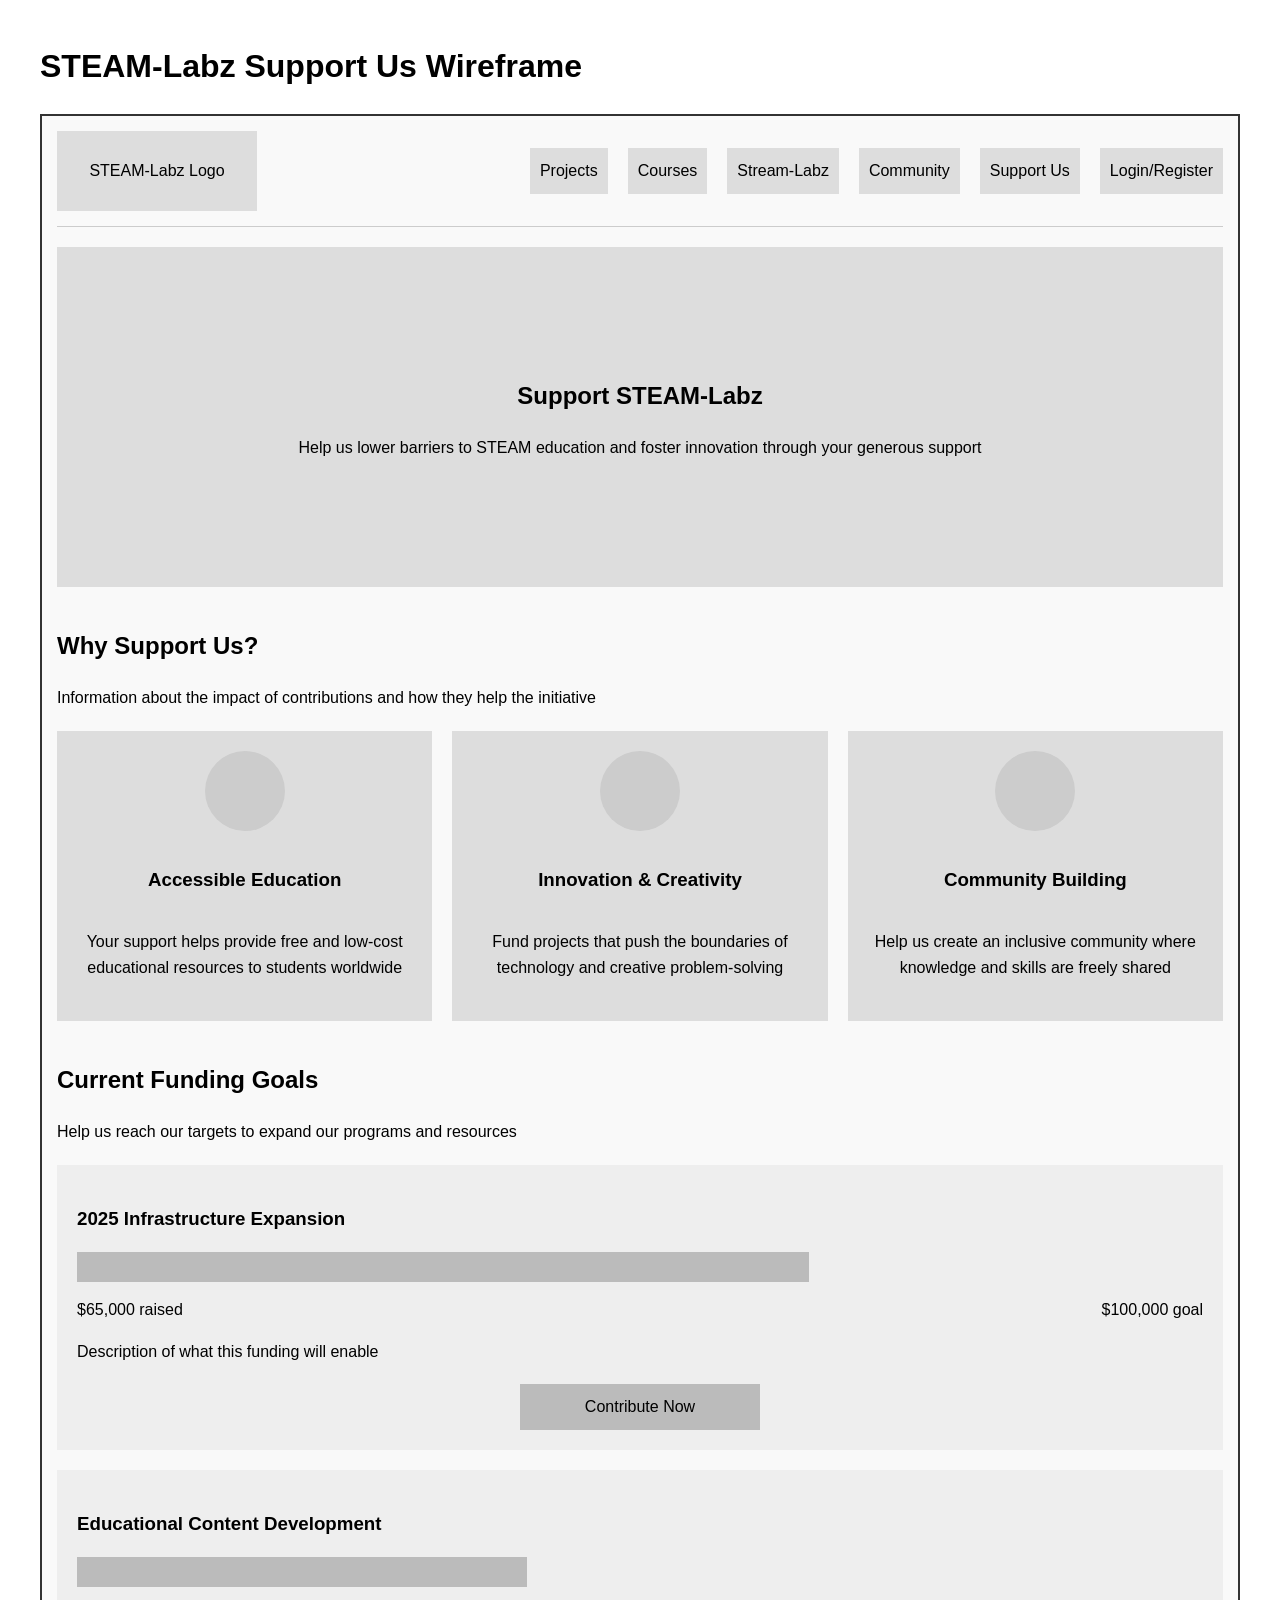
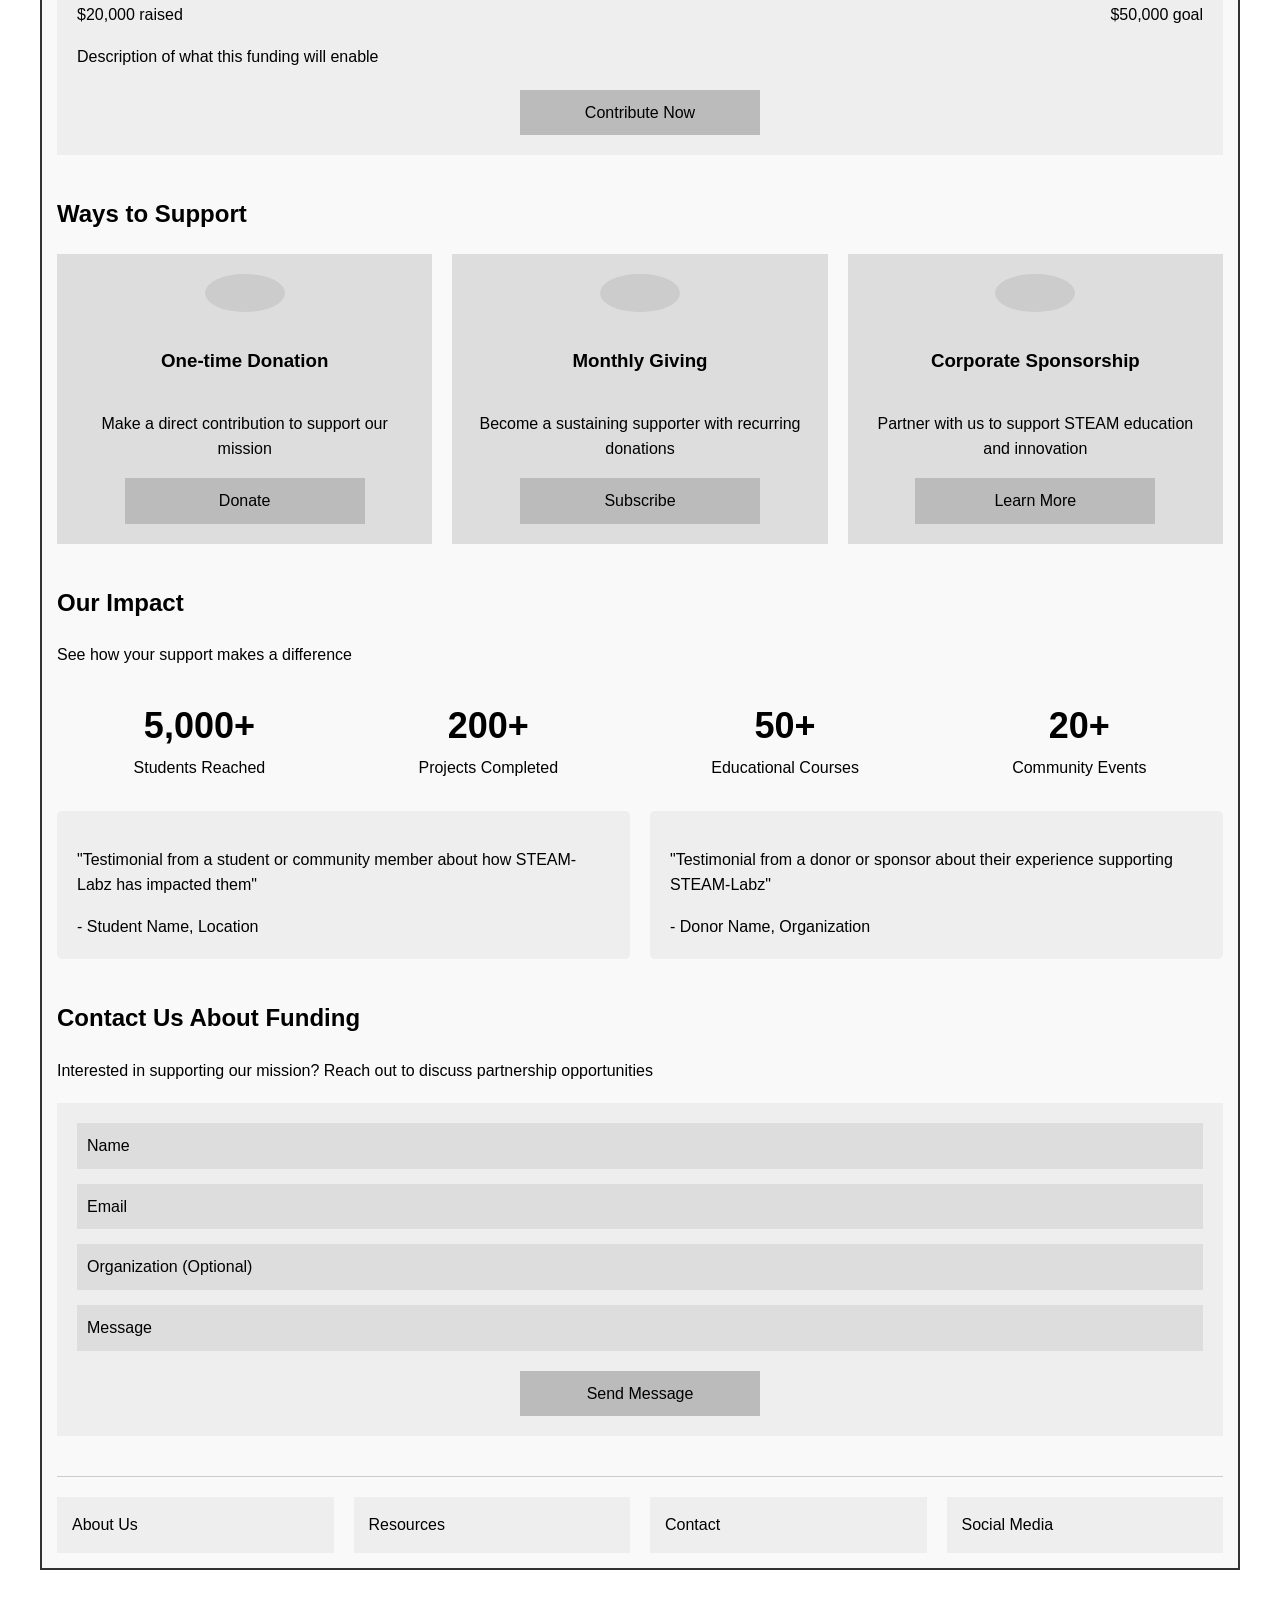
==== commit 567f923a: "Add files via upload" ====
--- a/support.html
+++ b/support.html
@@ -3,842 +3,311 @@
 <head>
     <meta charset="UTF-8">
     <meta name="viewport" content="width=device-width, initial-scale=1.0">
-    <title>Support Us | STEAM-Labz</title>
-    <meta name="description" content="Support the STEAM-Labz initiative and help us provide accessible STEAM education and resources to creators, makers, and educators worldwide.">
-    
-    <!-- Favicon -->
-    <link rel="icon" type="image/png" href="images/STEAM-LABZ_BLK-Diamond.png">
-    
-    <!-- Google Fonts -->
-    <link rel="preconnect" href="https://fonts.googleapis.com">
-    <link rel="preconnect" href="https://fonts.gstatic.com" crossorigin>
-    <link href="https://fonts.googleapis.com/css2?family=Montserrat:wght@400;500;600;700&family=Open+Sans:wght@400;500;600;700&display=swap" rel="stylesheet">
-    
-    <!-- CSS -->
-    <link rel="stylesheet" href="css/styles.css">
-    <link rel="stylesheet" href="css/support.css">
-    
-    <!-- Font Awesome for icons -->
-    <link rel="stylesheet" href="https://cdnjs.cloudflare.com/ajax/libs/font-awesome/6.4.0/css/all.min.css">
+    <title>STEAM-Labz - Support Us Wireframe</title>
+    <style>
+        body {
+            font-family: Arial, sans-serif;
+            margin: 0;
+            padding: 0;
+            line-height: 1.6;
+        }
+        .wireframe-container {
+            max-width: 1200px;
+            margin: 0 auto;
+            padding: 20px;
+        }
+        .wireframe-box {
+            border: 2px solid #333;
+            padding: 15px;
+            margin-bottom: 20px;
+            background-color: #f9f9f9;
+        }
+        .wireframe-header {
+            display: flex;
+            justify-content: space-between;
+            align-items: center;
+            padding-bottom: 15px;
+            border-bottom: 1px solid #ccc;
+        }
+        .wireframe-logo {
+            width: 200px;
+            height: 80px;
+            background-color: #ddd;
+            display: flex;
+            align-items: center;
+            justify-content: center;
+        }
+        .wireframe-nav {
+            display: flex;
+            gap: 20px;
+        }
+        .wireframe-nav-item {
+            padding: 10px;
+            background-color: #ddd;
+        }
+        .wireframe-hero {
+            height: 300px;
+            background-color: #ddd;
+            display: flex;
+            align-items: center;
+            justify-content: center;
+            margin: 20px 0;
+            padding: 20px;
+            text-align: center;
+        }
+        .wireframe-section {
+            margin: 40px 0;
+        }
+        .wireframe-grid {
+            display: grid;
+            grid-template-columns: repeat(3, 1fr);
+            gap: 20px;
+            margin-top: 20px;
+        }
+        .wireframe-card {
+            height: 250px;
+            background-color: #ddd;
+            display: flex;
+            flex-direction: column;
+            padding: 20px;
+            text-align: center;
+        }
+        .wireframe-icon {
+            width: 80px;
+            height: 80px;
+            background-color: #ccc;
+            margin: 0 auto 15px;
+            border-radius: 50%;
+        }
+        .wireframe-progress {
+            height: 30px;
+            background-color: #eee;
+            margin: 15px 0;
+            position: relative;
+        }
+        .wireframe-progress-bar {
+            height: 100%;
+            width: 65%;
+            background-color: #bbb;
+        }
+        .wireframe-testimonials {
+            display: grid;
+            grid-template-columns: repeat(2, 1fr);
+            gap: 20px;
+            margin-top: 20px;
+        }
+        .wireframe-testimonial {
+            background-color: #eee;
+            padding: 20px;
+            border-radius: 5px;
+        }
+        .wireframe-form {
+            background-color: #eee;
+            padding: 20px;
+            margin-top: 20px;
+        }
+        .wireframe-form-row {
+            margin-bottom: 15px;
+            background-color: #ddd;
+            padding: 10px;
+        }
+        .wireframe-button {
+            padding: 10px 20px;
+            background-color: #bbb;
+            text-align: center;
+            width: 200px;
+            margin: 20px auto 0;
+        }
+        .wireframe-footer {
+            display: grid;
+            grid-template-columns: repeat(4, 1fr);
+            gap: 20px;
+            padding-top: 20px;
+            border-top: 1px solid #ccc;
+        }
+        .wireframe-footer-col {
+            background-color: #eee;
+            padding: 15px;
+        }
+        @media (max-width: 768px) {
+            .wireframe-grid {
+                grid-template-columns: repeat(2, 1fr);
+            }
+            .wireframe-testimonials {
+                grid-template-columns: 1fr;
+            }
+            .wireframe-footer {
+                grid-template-columns: repeat(2, 1fr);
+            }
+        }
+        @media (max-width: 480px) {
+            .wireframe-grid {
+                grid-template-columns: 1fr;
+            }
+            .wireframe-footer {
+                grid-template-columns: 1fr;
+            }
+        }
+    </style>
 </head>
 <body>
-    <!-- Header -->
-    <header class="header">
-        <div class="container header-container">
-            <div class="logo">
-                <a href="index.html">
-                    <img src="images/STEAM-LABZ_WHT-Diamond.png" alt="STEAM-Labz Logo">
-                </a>
-            </div>
-            
-            <nav class="nav">
-                <button class="mobile-menu-toggle" aria-label="Toggle navigation">
-                    <i class="fas fa-bars"></i>
-                </button>
-                <ul class="nav-list">
-                    <li class="nav-item"><a href="projects.html" class="nav-link">Projects</a></li>
-                    <li class="nav-item"><a href="courses.html" class="nav-link">Courses</a></li>
-                    <li class="nav-item"><a href="stream-labz.html" class="nav-link">Stream-Labz</a></li>
-                    <li class="nav-item"><a href="community.html" class="nav-link">Community</a></li>
-                    <li class="nav-item"><a href="support.html" class="nav-link active">Support Us</a></li>
-                    <li class="nav-item"><a href="#" class="nav-link">Login</a></li>
-                    <li class="nav-item"><a href="#" class="btn btn-primary btn-sm">Register</a></li>
-                </ul>
-            </nav>
+    <div class="wireframe-container">
+        <h1>STEAM-Labz Support Us Wireframe</h1>
+        
+        <div class="wireframe-box">
+            <div class="wireframe-header">
+                <div class="wireframe-logo">STEAM-Labz Logo</div>
+                <div class="wireframe-nav">
+                    <div class="wireframe-nav-item">Projects</div>
+                    <div class="wireframe-nav-item">Courses</div>
+                    <div class="wireframe-nav-item">Stream-Labz</div>
+                    <div class="wireframe-nav-item">Community</div>
+                    <div class="wireframe-nav-item">Support Us</div>
+                    <div class="wireframe-nav-item">Login/Register</div>
+                </div>
+            </div>
+            
+            <div class="wireframe-hero">
+                <div>
+                    <h2>Support STEAM-Labz</h2>
+                    <p>Help us lower barriers to STEAM education and foster innovation through your generous support</p>
+                </div>
+            </div>
+            
+            <div class="wireframe-section">
+                <h2>Why Support Us?</h2>
+                <p>Information about the impact of contributions and how they help the initiative</p>
+                
+                <div class="wireframe-grid">
+                    <div class="wireframe-card">
+                        <div class="wireframe-icon"></div>
+                        <h3>Accessible Education</h3>
+                        <p>Your support helps provide free and low-cost educational resources to students worldwide</p>
+                    </div>
+                    <div class="wireframe-card">
+                        <div class="wireframe-icon"></div>
+                        <h3>Innovation & Creativity</h3>
+                        <p>Fund projects that push the boundaries of technology and creative problem-solving</p>
+                    </div>
+                    <div class="wireframe-card">
+                        <div class="wireframe-icon"></div>
+                        <h3>Community Building</h3>
+                        <p>Help us create an inclusive community where knowledge and skills are freely shared</p>
+                    </div>
+                </div>
+            </div>
+            
+            <div class="wireframe-section">
+                <h2>Current Funding Goals</h2>
+                <p>Help us reach our targets to expand our programs and resources</p>
+                
+                <div style="background-color: #eee; padding: 20px; margin-top: 20px;">
+                    <h3>2025 Infrastructure Expansion</h3>
+                    <div class="wireframe-progress">
+                        <div class="wireframe-progress-bar"></div>
+                    </div>
+                    <div style="display: flex; justify-content: space-between;">
+                        <div>$65,000 raised</div>
+                        <div>$100,000 goal</div>
+                    </div>
+                    <p>Description of what this funding will enable</p>
+                    <div class="wireframe-button">Contribute Now</div>
+                </div>
+                
+                <div style="background-color: #eee; padding: 20px; margin-top: 20px;">
+                    <h3>Educational Content Development</h3>
+                    <div class="wireframe-progress">
+                        <div class="wireframe-progress-bar" style="width: 40%;"></div>
+                    </div>
+                    <div style="display: flex; justify-content: space-between;">
+                        <div>$20,000 raised</div>
+                        <div>$50,000 goal</div>
+                    </div>
+                    <p>Description of what this funding will enable</p>
+                    <div class="wireframe-button">Contribute Now</div>
+                </div>
+            </div>
+            
+            <div class="wireframe-section">
+                <h2>Ways to Support</h2>
+                
+                <div class="wireframe-grid">
+                    <div class="wireframe-card">
+                        <div class="wireframe-icon"></div>
+                        <h3>One-time Donation</h3>
+                        <p>Make a direct contribution to support our mission</p>
+                        <div class="wireframe-button" style="margin-top: auto;">Donate</div>
+                    </div>
+                    <div class="wireframe-card">
+                        <div class="wireframe-icon"></div>
+                        <h3>Monthly Giving</h3>
+                        <p>Become a sustaining supporter with recurring donations</p>
+                        <div class="wireframe-button" style="margin-top: auto;">Subscribe</div>
+                    </div>
+                    <div class="wireframe-card">
+                        <div class="wireframe-icon"></div>
+                        <h3>Corporate Sponsorship</h3>
+                        <p>Partner with us to support STEAM education and innovation</p>
+                        <div class="wireframe-button" style="margin-top: auto;">Learn More</div>
+                    </div>
+                </div>
+            </div>
+            
+            <div class="wireframe-section">
+                <h2>Our Impact</h2>
+                <p>See how your support makes a difference</p>
+                
+                <div style="display: flex; justify-content: space-around; margin: 30px 0; text-align: center;">
+                    <div>
+                        <div style="font-size: 36px; font-weight: bold;">5,000+</div>
+                        <div>Students Reached</div>
+                    </div>
+                    <div>
+                        <div style="font-size: 36px; font-weight: bold;">200+</div>
+                        <div>Projects Completed</div>
+                    </div>
+                    <div>
+                        <div style="font-size: 36px; font-weight: bold;">50+</div>
+                        <div>Educational Courses</div>
+                    </div>
+                    <div>
+                        <div style="font-size: 36px; font-weight: bold;">20+</div>
+                        <div>Community Events</div>
+                    </div>
+                </div>
+                
+                <div class="wireframe-testimonials">
+                    <div class="wireframe-testimonial">
+                        <p>"Testimonial from a student or community member about how STEAM-Labz has impacted them"</p>
+                        <div>- Student Name, Location</div>
+                    </div>
+                    <div class="wireframe-testimonial">
+                        <p>"Testimonial from a donor or sponsor about their experience supporting STEAM-Labz"</p>
+                        <div>- Donor Name, Organization</div>
+                    </div>
+                </div>
+            </div>
+            
+            <div class="wireframe-section">
+                <h2>Contact Us About Funding</h2>
+                <p>Interested in supporting our mission? Reach out to discuss partnership opportunities</p>
+                
+                <div class="wireframe-form">
+                    <div class="wireframe-form-row">Name</div>
+                    <div class="wireframe-form-row">Email</div>
+                    <div class="wireframe-form-row">Organization (Optional)</div>
+                    <div class="wireframe-form-row">Message</div>
+                    <div class="wireframe-button">Send Message</div>
+                </div>
+            </div>
+            
+            <div class="wireframe-footer">
+                <div class="wireframe-footer-col">About Us</div>
+                <div class="wireframe-footer-col">Resources</div>
+                <div class="wireframe-footer-col">Contact</div>
+                <div class="wireframe-footer-col">Social Media</div>
+            </div>
         </div>
-    </header>
-    
-    <!-- Support Hero Section -->
-    <section class="hero" style="padding: var(--spacing-xl) 0;">
-        <div class="container">
-            <div class="hero-content">
-                <h1>Support Our Mission</h1>
-                <p>Help us lower barriers to STEAM education and provide resources to creators, makers, and educators worldwide.</p>
-                <div class="d-flex justify-content-center" style="gap: 1rem;">
-                    <a href="#donate" class="btn btn-primary btn-lg">Donate Now</a>
-                    <a href="#partnerships" class="btn btn-outline btn-lg">Partner With Us</a>
-                </div>
-            </div>
-        </div>
-    </section>
-    
-    <!-- Impact Stats Section -->
-    <section class="p-4 bg-light">
-        <div class="container">
-            <div class="stats-container">
-                <div class="stat-card">
-                    <div class="stat-icon">
-                        <i class="fas fa-users"></i>
-                    </div>
-                    <div class="stat-number">5,280+</div>
-                    <div class="stat-label">Community Members</div>
-                </div>
-                
-                <div class="stat-card">
-                    <div class="stat-icon">
-                        <i class="fas fa-graduation-cap"></i>
-                    </div>
-                    <div class="stat-number">3,450+</div>
-                    <div class="stat-label">Students Reached</div>
-                </div>
-                
-                <div class="stat-card">
-                    <div class="stat-icon">
-                        <i class="fas fa-project-diagram"></i>
-                    </div>
-                    <div class="stat-number">780+</div>
-                    <div class="stat-label">Projects Supported</div>
-                </div>
-                
-                <div class="stat-card">
-                    <div class="stat-icon">
-                        <i class="fas fa-globe"></i>
-                    </div>
-                    <div class="stat-number">42</div>
-                    <div class="stat-label">Countries Reached</div>
-                </div>
-            </div>
-        </div>
-    </section>
-    
-    <!-- Our Mission Section -->
-    <section class="p-6">
-        <div class="container">
-            <div class="grid grid-cols-2 gap-4">
-                <div>
-                    <h2>Our Mission</h2>
-                    <p>STEAM-Labz is a non-profit initiative dedicated to lowering barriers to STEAM education and fostering innovation through community-driven learning. We believe that access to quality education in Science, Technology, Engineering, Arts, and Mathematics should be available to everyone, regardless of their background or resources.</p>
-                    
-                    <p>Our mission is to:</p>
-                    <ul class="mission-list">
-                        <li><i class="fas fa-check"></i> Provide free and low-cost educational resources in STEAM disciplines</li>
-                        <li><i class="fas fa-check"></i> Create a supportive community for learners, creators, and educators</li>
-                        <li><i class="fas fa-check"></i> Develop hands-on learning experiences through projects and competitions</li>
-                        <li><i class="fas fa-check"></i> Promote open-source technologies and the right to repair</li>
-                        <li><i class="fas fa-check"></i> Reduce e-waste through recycling and repurposing initiatives</li>
-                        <li><i class="fas fa-check"></i> Foster innovation and creativity in STEAM education</li>
-                    </ul>
-                    
-                    <p>Currently, STEAM-Labz is 100% self-funded, which limits our ability to expand our programs and reach more learners. With your support, we can continue to grow and make a greater impact in STEAM education worldwide.</p>
-                </div>
-                
-                <div class="mission-image">
-                    <img src="https://via.placeholder.com/600x400/1a5b8e/ffffff?text=Our+Mission" alt="STEAM-Labz Mission">
-                </div>
-            </div>
-        </div>
-    </section>
-    
-    <!-- Current Funding Progress Section -->
-    <section class="p-6 bg-light">
-        <div class="container">
-            <h2 class="text-center mb-5">Current Funding Progress</h2>
-            
-            <div class="funding-progress">
-                <div class="funding-goal">
-                    <h3>2025 Annual Goal: $250,000</h3>
-                    <div class="progress-container">
-                        <div class="progress-bar" style="width: 32%;">
-                            <span class="progress-text">$80,000 raised</span>
-                        </div>
-                    </div>
-                    <div class="progress-info">
-                        <span>32% of goal</span>
-                        <span>$170,000 to go</span>
-                    </div>
-                </div>
-                
-                <div class="funding-projects">
-                    <div class="project-progress">
-                        <div class="project-info">
-                            <h4>Equipment for Drone Racing League</h4>
-                            <div class="progress-container">
-                                <div class="progress-bar" style="width: 75%;">
-                                    <span class="progress-text">$15,000 / $20,000</span>
-                                </div>
-                            </div>
-                        </div>
-                    </div>
-                    
-                    <div class="project-progress">
-                        <div class="project-info">
-                            <h4>3D Printing Lab Expansion</h4>
-                            <div class="progress-container">
-                                <div class="progress-bar" style="width: 60%;">
-                                    <span class="progress-text">$12,000 / $20,000</span>
-                                </div>
-                            </div>
-                        </div>
-                    </div>
-                    
-                    <div class="project-progress">
-                        <div class="project-info">
-                            <h4>Online Course Development</h4>
-                            <div class="progress-container">
-                                <div class="progress-bar" style="width: 40%;">
-                                    <span class="progress-text">$10,000 / $25,000</span>
-                                </div>
-                            </div>
-                        </div>
-                    </div>
-                    
-                    <div class="project-progress">
-                        <div class="project-info">
-                            <h4>Community Outreach Programs</h4>
-                            <div class="progress-container">
-                                <div class="progress-bar" style="width: 25%;">
-                                    <span class="progress-text">$5,000 / $20,000</span>
-                                </div>
-                            </div>
-                        </div>
-                    </div>
-                </div>
-            </div>
-        </div>
-    </section>
-    
-    <!-- Ways to Support Section -->
-    <section id="donate" class="p-6">
-        <div class="container">
-            <h2 class="text-center mb-5">Ways to Support</h2>
-            
-            <div class="support-options">
-                <div class="support-card">
-                    <div class="support-icon">
-                        <i class="fas fa-hand-holding-heart"></i>
-                    </div>
-                    <h3>One-Time Donation</h3>
-                    <p>Make a direct impact with a one-time contribution of any amount. Your donation helps fund our programs, equipment, and educational resources.</p>
-                    <div class="donation-buttons">
-                        <button class="donation-btn">$25</button>
-                        <button class="donation-btn">$50</button>
-                        <button class="donation-btn">$100</button>
-                        <button class="donation-btn">$250</button>
-                        <button class="donation-btn">Custom</button>
-                    </div>
-                    <a href="#" class="btn btn-primary mt-3">Donate Now</a>
-                </div>
-                
-                <div class="support-card">
-                    <div class="support-icon">
-                        <i class="fas fa-sync-alt"></i>
-                    </div>
-                    <h3>Monthly Giving</h3>
-                    <p>Become a sustaining supporter with a monthly donation. Your recurring gift provides reliable funding that helps us plan for the future.</p>
-                    <div class="donation-buttons">
-                        <button class="donation-btn">$10/mo</button>
-                        <button class="donation-btn">$25/mo</button>
-                        <button class="donation-btn">$50/mo</button>
-                        <button class="donation-btn">$100/mo</button>
-                        <button class="donation-btn">Custom</button>
-                    </div>
-                    <a href="#" class="btn btn-primary mt-3">Become a Monthly Supporter</a>
-                </div>
-                
-                <div class="support-card">
-                    <div class="support-icon">
-                        <i class="fas fa-shopping-cart"></i>
-                    </div>
-                    <h3>STEAM-Labz Shop</h3>
-                    <p>Purchase merchandise, kits, and educational materials from our shop. All proceeds directly support our programs and initiatives.</p>
-                    <div class="shop-items">
-                        <div class="shop-item">
-                            <img src="https://via.placeholder.com/100x100/1a5b8e/ffffff?text=T-Shirt" alt="STEAM-Labz T-Shirt">
-                            <span>T-Shirts</span>
-                        </div>
-                        <div class="shop-item">
-                            <img src="https://via.placeholder.com/100x100/1a5b8e/ffffff?text=Stickers" alt="STEAM-Labz Stickers">
-                            <span>Stickers</span>
-                        </div>
-                        <div class="shop-item">
-                            <img src="https://via.placeholder.com/100x100/1a5b8e/ffffff?text=Kits" alt="STEAM-Labz Kits">
-                            <span>Starter Kits</span>
-                        </div>
-                    </div>
-                    <a href="#" class="btn btn-primary mt-3">Visit Shop</a>
-                </div>
-            </div>
-            
-            <div class="support-options mt-5">
-                <div class="support-card">
-                    <div class="support-icon">
-                        <i class="fas fa-gift"></i>
-                    </div>
-                    <h3>Equipment Donations</h3>
-                    <p>Donate new or gently used equipment such as 3D printers, electronics, robotics kits, and other STEAM-related tools and materials.</p>
-                    <ul class="donation-needs">
-                        <li>3D Printers & Filament</li>
-                        <li>Microcontrollers & Electronics</li>
-                        <li>Robotics Components</li>
-                        <li>Computers & Tablets</li>
-                        <li>Tools & Workshop Equipment</li>
-                    </ul>
-                    <a href="#" class="btn btn-primary mt-3">Donate Equipment</a>
-                </div>
-                
-                <div class="support-card">
-                    <div class="support-icon">
-                        <i class="fas fa-hands-helping"></i>
-                    </div>
-                    <h3>Volunteer Your Time</h3>
-                    <p>Share your skills and expertise by volunteering as a mentor, instructor, content creator, or event organizer for STEAM-Labz programs.</p>
-                    <ul class="volunteer-opportunities">
-                        <li>Technical Mentorship</li>
-                        <li>Course Development</li>
-                        <li>Content Creation</li>
-                        <li>Event Organization</li>
-                        <li>Community Moderation</li>
-                    </ul>
-                    <a href="#" class="btn btn-primary mt-3">Become a Volunteer</a>
-                </div>
-                
-                <div class="support-card">
-                    <div class="support-icon">
-                        <i class="fas fa-share-alt"></i>
-                    </div>
-                    <h3>Spread the Word</h3>
-                    <p>Help us reach more people by sharing STEAM-Labz with your network. Follow us on social media, share our content, and tell others about our mission.</p>
-                    <div class="social-share">
-                        <a href="#" class="social-share-btn"><i class="fab fa-twitter"></i> Share</a>
-                        <a href="#" class="social-share-btn"><i class="fab fa-facebook"></i> Share</a>
-                        <a href="#" class="social-share-btn"><i class="fab fa-linkedin"></i> Share</a>
-                        <a href="#" class="social-share-btn"><i class="fab fa-reddit"></i> Share</a>
-                    </div>
-                    <a href="#" class="btn btn-primary mt-3">Follow Us</a>
-                </div>
-            </div>
-        </div>
-    </section>
-    
-    <!-- Crowdfunding Campaigns Section -->
-    <section class="p-6 bg-light">
-        <div class="container">
-            <h2 class="text-center mb-5">Current Crowdfunding Campaigns</h2>
-            
-            <div class="campaigns-grid">
-                <div class="campaign-card">
-                    <div class="campaign-image">
-                        <img src="https://via.placeholder.com/600x338/1a5b8e/ffffff?text=Drone+Racing+League" alt="Drone Racing League Campaign">
-                        <div class="campaign-badge">Featured</div>
-                    </div>
-                    <div class="campaign-content">
-                        <h3>STEAM-Labz Drone Racing League</h3>
-                        <p>Help us launch our drone racing league, providing hands-on experience with drone technology, programming, and competitive racing for students and enthusiasts.</p>
-                        <div class="campaign-progress">
-                            <div class="progress-container">
-                                <div class="progress-bar" style="width: 75%;">
-                                    <span class="progress-text">75%</span>
-                                </div>
-                            </div>
-                            <div class="progress-stats">
-                                <div>$15,000 raised</div>
-                                <div>$20,000 goal</div>
-                            </div>
-                        </div>
-                        <div class="campaign-meta">
-                            <span><i class="fas fa-user-friends"></i> 128 backers</span>
-                            <span><i class="fas fa-calendar"></i> 15 days left</span>
-                        </div>
-                        <a href="#" class="btn btn-primary mt-3">Support This Campaign</a>
-                    </div>
-                </div>
-                
-                <div class="campaign-card">
-                    <div class="campaign-image">
-                        <img src="https://via.placeholder.com/600x338/007d8c/ffffff?text=3D+Printing+Lab" alt="3D Printing Lab Campaign">
-                    </div>
-                    <div class="campaign-content">
-                        <h3>3D Printing Lab Expansion</h3>
-                        <p>Support the expansion of our 3D printing lab with additional printers, materials, and tools to provide more students with access to this transformative technology.</p>
-                        <div class="campaign-progress">
-                            <div class="progress-container">
-                                <div class="progress-bar" style="width: 60%;">
-                                    <span class="progress-text">60%</span>
-                                </div>
-                            </div>
-                            <div class="progress-stats">
-                                <div>$12,000 raised</div>
-                                <div>$20,000 goal</div>
-                            </div>
-                        </div>
-                        <div class="campaign-meta">
-                            <span><i class="fas fa-user-friends"></i> 95 backers</span>
-                            <span><i class="fas fa-calendar"></i> 22 days left</span>
-                        </div>
-                        <a href="#" class="btn btn-primary mt-3">Support This Campaign</a>
-                    </div>
-                </div>
-                
-                <div class="campaign-card">
-                    <div class="campaign-image">
-                        <img src="https://via.placeholder.com/600x338/6a1b9a/ffffff?text=Online+Courses" alt="Online Courses Campaign">
-                    </div>
-                    <div class="campaign-content">
-                        <h3>Online Course Development</h3>
-                        <p>Help us create high-quality online courses in various STEAM disciplines, making education accessible to learners worldwide regardless of location or resources.</p>
-                        <div class="campaign-progress">
-                            <div class="progress-container">
-                                <div class="progress-bar" style="width: 40%;">
-                                    <span class="progress-text">40%</span>
-                                </div>
-                            </div>
-                            <div class="progress-stats">
-                                <div>$10,000 raised</div>
-                                <div>$25,000 goal</div>
-                            </div>
-                        </div>
-                        <div class="campaign-meta">
-                            <span><i class="fas fa-user-friends"></i> 78 backers</span>
-                            <span><i class="fas fa-calendar"></i> 30 days left</span>
-                        </div>
-                        <a href="#" class="btn btn-primary mt-3">Support This Campaign</a>
-                    </div>
-                </div>
-            </div>
-            
-            <div class="text-center mt-5">
-                <a href="#" class="btn btn-outline btn-lg">View All Campaigns</a>
-            </div>
-        </div>
-    </section>
-    
-    <!-- Partnership Opportunities Section -->
-    <section id="partnerships" class="p-6">
-        <div class="container">
-            <div class="text-center mb-5">
-                <h2>Partnership Opportunities</h2>
-                <p>Join forces with STEAM-Labz to make a greater impact in STEAM education</p>
-            </div>
-            
-            <div class="partnership-grid">
-                <div class="partnership-card">
-                    <div class="partnership-icon">
-                        <i class="fas fa-building"></i>
-                    </div>
-                    <h3>Corporate Partnerships</h3>
-                    <p>Partner with STEAM-Labz to support our mission while enhancing your company's corporate social responsibility initiatives. Corporate partners receive recognition, employee engagement opportunities, and the satisfaction of making a meaningful impact in STEAM education.</p>
-                    <h4>Benefits Include:</h4>
-                    <ul class="partnership-benefits">
-                        <li>Brand visibility on our platform and materials</li>
-                        <li>Employee volunteer and mentorship opportunities</li>
-                        <li>Custom workshops and events for your team</li>
-                        <li>Recognition in our annual impact report</li>
-                        <li>Tax benefits for charitable contributions</li>
-                    </ul>
-                    <a href="#" class="btn btn-primary mt-3">Become a Corporate Partner</a>
-                </div>
-                
-                <div class="partnership-card">
-                    <div class="partnership-icon">
-                        <i class="fas fa-school"></i>
-                    </div>
-                    <h3>Educational Institutions</h3>
-                    <p>Collaborate with STEAM-Labz to enhance your curriculum, provide hands-on learning experiences, and connect your students with a global community of creators and innovators. We work with schools, colleges, universities, and other educational organizations.</p>
-                    <h4>Benefits Include:</h4>
-                    <ul class="partnership-benefits">
-                        <li>Access to educational resources and curriculum</li>
-                        <li>Discounted equipment and materials</li>
-                        <li>Professional development for educators</li>
-                        <li>Student participation in competitions and events</li>
-                        <li>Collaborative research and development opportunities</li>
-                    </ul>
-                    <a href="#" class="btn btn-primary mt-3">Partner as an Educational Institution</a>
-                </div>
-                
-                <div class="partnership-card">
-                    <div class="partnership-icon">
-                        <i class="fas fa-handshake"></i>
-                    </div>
-                    <h3>Non-Profit Collaborations</h3>
-                    <p>Join forces with STEAM-Labz to amplify our collective impact in STEAM education and community development. We collaborate with non-profit organizations that share our values and mission to create greater opportunities for learners worldwide.</p>
-                    <h4>Benefits Include:</h4>
-                    <ul class="partnership-benefits">
-                        <li>Shared resources and expertise</li>
-                        <li>Joint grant applications and fundraising</li>
-                        <li>Collaborative program development</li>
-                        <li>Cross-promotion to wider audiences</li>
-                        <li>Increased impact through combined efforts</li>
-                    </ul>
-                    <a href="#" class="btn btn-primary mt-3">Explore Non-Profit Collaborations</a>
-                </div>
-            </div>
-        </div>
-    </section>
-    
-    <!-- Sponsorship Levels Section -->
-    <section class="p-6 bg-light">
-        <div class="container">
-            <h2 class="text-center mb-5">Sponsorship Levels</h2>
-            
-            <div class="sponsorship-grid">
-                <div class="sponsorship-card">
-                    <div class="sponsorship-header bronze">
-                        <h3>Bronze</h3>
-                        <div class="sponsorship-amount">$1,000 - $4,999</div>
-                    </div>
-                    <div class="sponsorship-content">
-                        <ul class="sponsorship-benefits">
-                            <li><i class="fas fa-check"></i> Logo on website</li>
-                            <li><i class="fas fa-check"></i> Recognition in newsletter</li>
-                            <li><i class="fas fa-check"></i> Social media mention</li>
-                            <li><i class="fas fa-check"></i> Certificate of appreciation</li>
-                            <li><i class="fas fa-times"></i> Logo on event materials</li>
-                            <li><i class="fas fa-times"></i> Speaking opportunities</li>
-                            <li><i class="fas fa-times"></i> Custom workshop for team</li>
-                            <li><i class="fas fa-times"></i> Featured in annual report</li>
-                        </ul>
-                        <a href="#" class="btn btn-primary mt-3">Become a Bronze Sponsor</a>
-                    </div>
-                </div>
-                
-                <div class="sponsorship-card">
-                    <div class="sponsorship-header silver">
-                        <h3>Silver</h3>
-                        <div class="sponsorship-amount">$5,000 - $9,999</div>
-                    </div>
-                    <div class="sponsorship-content">
-                        <ul class="sponsorship-benefits">
-                            <li><i class="fas fa-check"></i> Logo on website</li>
-                            <li><i class="fas fa-check"></i> Recognition in newsletter</li>
-                            <li><i class="fas fa-check"></i> Social media mention</li>
-                            <li><i class="fas fa-check"></i> Certificate of appreciation</li>
-                            <li><i class="fas fa-check"></i> Logo on event materials</li>
-                            <li><i class="fas fa-check"></i> Speaking opportunities</li>
-                            <li><i class="fas fa-times"></i> Custom workshop for team</li>
-                            <li><i class="fas fa-times"></i> Featured in annual report</li>
-                        </ul>
-                        <a href="#" class="btn btn-primary mt-3">Become a Silver Sponsor</a>
-                    </div>
-                </div>
-                
-                <div class="sponsorship-card featured">
-                    <div class="sponsorship-badge">Most Popular</div>
-                    <div class="sponsorship-header gold">
-                        <h3>Gold</h3>
-                        <div class="sponsorship-amount">$10,000 - $24,999</div>
-                    </div>
-                    <div class="sponsorship-content">
-                        <ul class="sponsorship-benefits">
-                            <li><i class="fas fa-check"></i> Logo on website</li>
-                            <li><i class="fas fa-check"></i> Recognition in newsletter</li>
-                            <li><i class="fas fa-check"></i> Social media mention</li>
-                            <li><i class="fas fa-check"></i> Certificate of appreciation</li>
-                            <li><i class="fas fa-check"></i> Logo on event materials</li>
-                            <li><i class="fas fa-check"></i> Speaking opportunities</li>
-                            <li><i class="fas fa-check"></i> Custom workshop for team</li>
-                            <li><i class="fas fa-check"></i> Featured in annual report</li>
-                        </ul>
-                        <a href="#" class="btn btn-primary mt-3">Become a Gold Sponsor</a>
-                    </div>
-                </div>
-                
-                <div class="sponsorship-card">
-                    <div class="sponsorship-header platinum">
-                        <h3>Platinum</h3>
-                        <div class="sponsorship-amount">$25,000+</div>
-                    </div>
-                    <div class="sponsorship-content">
-                        <ul class="sponsorship-benefits">
-                            <li><i class="fas fa-check"></i> Logo on website</li>
-                            <li><i class="fas fa-check"></i> Recognition in newsletter</li>
-                            <li><i class="fas fa-check"></i> Social media mention</li>
-                            <li><i class="fas fa-check"></i> Certificate of appreciation</li>
-                            <li><i class="fas fa-check"></i> Logo on event materials</li>
-                            <li><i class="fas fa-check"></i> Speaking opportunities</li>
-                            <li><i class="fas fa-check"></i> Custom workshop for team</li>
-                            <li><i class="fas fa-check"></i> Featured in annual report</li>
-                            <li><i class="fas fa-check"></i> Named program or event</li>
-                            <li><i class="fas fa-check"></i> Advisory board position</li>
-                        </ul>
-                        <a href="#" class="btn btn-primary mt-3">Become a Platinum Sponsor</a>
-                    </div>
-                </div>
-            </div>
-        </div>
-    </section>
-    
-    <!-- Passive Income Strategies Section -->
-    <section class="p-6">
-        <div class="container">
-            <h2 class="text-center mb-5">Sustainable Funding Strategies</h2>
-            
-            <div class="grid grid-cols-2 gap-4">
-                <div>
-                    <h3>Long-Term Sustainability</h3>
-                    <p>At STEAM-Labz, we're committed to developing sustainable funding sources that will support our mission for years to come. While donations and sponsorships are vital, we're also implementing several passive income strategies to ensure long-term financial stability.</p>
-                    
-                    <div class="income-strategy">
-                        <h4><i class="fas fa-store"></i> Premium Educational Content</h4>
-                        <p>While maintaining our commitment to free basic education, we offer premium courses, workshops, and materials for those who can afford them. This tiered approach helps fund our free resources while providing enhanced learning experiences.</p>
-                    </div>
-                    
-                    <div class="income-strategy">
-                        <h4><i class="fas fa-shopping-bag"></i> STEAM-Labz Merchandise</h4>
-                        <p>Our online store offers branded merchandise, educational kits, and maker supplies. All proceeds directly support our programs and initiatives, creating a sustainable revenue stream.</p>
-                    </div>
-                    
-                    <div class="income-strategy">
-                        <h4><i class="fas fa-handshake"></i> Corporate Training Programs</h4>
-                        <p>We provide specialized STEAM training programs for corporate teams, helping companies develop their workforce while generating income to support our community initiatives.</p>
-                    </div>
-                    
-                    <div class="income-strategy">
-                        <h4><i class="fas fa-certificate"></i> Certification Programs</h4>
-                        <p>Our industry-recognized certification programs provide learners with valuable credentials while creating a sustainable revenue stream for our educational initiatives.</p>
-                    </div>
-                </div>
-                
-                <div>
-                    <div class="income-strategy">
-                        <h4><i class="fas fa-users-cog"></i> Consulting Services</h4>
-                        <p>Our team offers consulting services to educational institutions, companies, and organizations looking to implement STEAM programs, creating another source of sustainable funding.</p>
-                    </div>
-                    
-                    <div class="income-strategy">
-                        <h4><i class="fas fa-book"></i> Published Resources</h4>
-                        <p>We develop and publish educational books, guides, and digital resources that generate royalties and licensing fees to support our mission.</p>
-                    </div>
-                    
-                    <div class="income-strategy">
-                        <h4><i class="fas fa-code"></i> Open Source with Premium Support</h4>
-                        <p>We maintain our commitment to open source while offering premium support, customization, and implementation services for organizations that need additional assistance.</p>
-                    </div>
-                    
-                    <div class="income-strategy">
-                        <h4><i class="fas fa-building"></i> Facility Rentals</h4>
-                        <p>Our maker spaces and labs are available for rent to community groups, businesses, and individuals when not in use for our programs, providing another source of passive income.</p>
-                    </div>
-                    
-                    <p class="mt-4">These sustainable funding strategies help ensure that STEAM-Labz can continue to provide accessible education and resources for years to come, regardless of fluctuations in donations and grants.</p>
-                    
-                    <a href="#" class="btn btn-primary mt-3">Learn More About Our Sustainability Plan</a>
-                </div>
-            </div>
-        </div>
-    </section>
-    
-    <!-- Donor Recognition Section -->
-    <section class="p-6 bg-light">
-        <div class="container">
-            <h2 class="text-center mb-5">Our Supporters</h2>
-            
-            <div class="donor-tiers">
-                <div class="donor-tier">
-                    <h3>Platinum Supporters</h3>
-                    <div class="donor-logos">
-                        <div class="donor-logo">
-                            <img src="https://via.placeholder.com/200x100/1a5b8e/ffffff?text=Company+A" alt="Company A Logo">
-                        </div>
-                        <div class="donor-logo">
-                            <img src="https://via.placeholder.com/200x100/1a5b8e/ffffff?text=Company+B" alt="Company B Logo">
-                        </div>
-                    </div>
-                </div>
-                
-                <div class="donor-tier">
-                    <h3>Gold Supporters</h3>
-                    <div class="donor-logos">
-                        <div class="donor-logo">
-                            <img src="https://via.placeholder.com/150x75/007d8c/ffffff?text=Company+C" alt="Company C Logo">
-                        </div>
-                        <div class="donor-logo">
-                            <img src="https://via.placeholder.com/150x75/007d8c/ffffff?text=Company+D" alt="Company D Logo">
-                        </div>
-                        <div class="donor-logo">
-                            <img src="https://via.placeholder.com/150x75/007d8c/ffffff?text=Company+E" alt="Company E Logo">
-                        </div>
-                    </div>
-                </div>
-                
-                <div class="donor-tier">
-                    <h3>Silver Supporters</h3>
-                    <div class="donor-logos">
-                        <div class="donor-logo">
-                            <img src="https://via.placeholder.com/120x60/6a1b9a/ffffff?text=Company+F" alt="Company F Logo">
-                        </div>
-                        <div class="donor-logo">
-                            <img src="https://via.placeholder.com/120x60/6a1b9a/ffffff?text=Company+G" alt="Company G Logo">
-                        </div>
-                        <div class="donor-logo">
-                            <img src="https://via.placeholder.com/120x60/6a1b9a/ffffff?text=Company+H" alt="Company H Logo">
-                        </div>
-                        <div class="donor-logo">
-                            <img src="https://via.placeholder.com/120x60/6a1b9a/ffffff?text=Company+I" alt="Company I Logo">
-                        </div>
-                    </div>
-                </div>
-                
-                <div class="donor-tier">
-                    <h3>Individual Donors</h3>
-                    <div class="individual-donors">
-                        <p>We extend our heartfelt gratitude to our individual donors who have generously supported our mission. While we respect the privacy of those who wish to remain anonymous, we want to acknowledge the significant impact of personal contributions to STEAM-Labz.</p>
-                        <div class="donor-wall">
-                            <span>John & Jane Smith</span>
-                            <span>The Johnson Family</span>
-                            <span>Dr. Robert Chen</span>
-                            <span>Maria Rodriguez</span>
-                            <span>David Lee</span>
-                            <span>Sarah Williams</span>
-                            <span>Michael Brown</span>
-                            <span>Emily Taylor</span>
-                            <span>And 200+ more generous individuals</span>
-                        </div>
-                    </div>
-                </div>
-            </div>
-            
-            <div class="text-center mt-5">
-                <p>Interested in joining our supporters? Contact us to discuss partnership and sponsorship opportunities.</p>
-                <a href="#" class="btn btn-primary mt-3">Contact Our Development Team</a>
-            </div>
-        </div>
-    </section>
-    
-    <!-- Contact Form Section -->
-    <section class="p-6">
-        <div class="container">
-            <div class="grid grid-cols-2 gap-4">
-                <div>
-                    <h2>Get in Touch</h2>
-                    <p>Have questions about supporting STEAM-Labz? Want to discuss partnership opportunities or corporate sponsorships? Our development team is here to help.</p>
-                    
-                    <div class="contact-info">
-                        <div class="contact-item">
-                            <i class="fas fa-envelope"></i>
-                            <span>development@steam-labz.org</span>
-                        </div>
-                        <div class="contact-item">
-                            <i class="fas fa-phone"></i>
-                            <span>(555) 123-4567</span>
-                        </div>
-                        <div class="contact-item">
-                            <i class="fas fa-map-marker-alt"></i>
-                            <span>123 Innovation Way, Tech City, TC 12345</span>
-                        </div>
-                    </div>
-                    
-                    <div class="social-links mt-4">
-                        <a href="#" class="social-link"><i class="fab fa-twitter"></i></a>
-                        <a href="#" class="social-link"><i class="fab fa-linkedin"></i></a>
-                        <a href="#" class="social-link"><i class="fab fa-facebook"></i></a>
-                        <a href="#" class="social-link"><i class="fab fa-instagram"></i></a>
-                        <a href="#" class="social-link"><i class="fab fa-youtube"></i></a>
-                    </div>
-                </div>
-                
-                <div>
-                    <div class="card p-4">
-                        <form class="contact-form">
-                            <div class="form-group">
-                                <label for="name" class="form-label">Name</label>
-                                <input type="text" id="name" class="form-control" required>
-                            </div>
-                            
-                            <div class="form-group">
-                                <label for="email" class="form-label">Email</label>
-                                <input type="email" id="email" class="form-control" required>
-                            </div>
-                            
-                            <div class="form-group">
-                                <label for="organization" class="form-label">Organization (Optional)</label>
-                                <input type="text" id="organization" class="form-control">
-                            </div>
-                            
-                            <div class="form-group">
-                                <label for="subject" class="form-label">Subject</label>
-                                <select id="subject" class="form-control" required>
-                                    <option value="">Select a subject</option>
-                                    <option value="donation">Donation Inquiry</option>
-                                    <option value="partnership">Partnership Opportunity</option>
-                                    <option value="sponsorship">Sponsorship Information</option>
-                                    <option value="volunteer">Volunteer Opportunities</option>
-                                    <option value="other">Other</option>
-                                </select>
-                            </div>
-                            
-                            <div class="form-group">
-                                <label for="message" class="form-label">Message</label>
-                                <textarea id="message" class="form-control" rows="5" required></textarea>
-                            </div>
-                            
-                            <div class="form-group">
-                                <div class="checkbox">
-                                    <input type="checkbox" id="newsletter" checked>
-                                    <label for="newsletter">Subscribe to our newsletter</label>
-                                </div>
-                            </div>
-                            
-                            <button type="submit" class="btn btn-primary">Send Message</button>
-                        </form>
-                    </div>
-                </div>
-            </div>
-        </div>
-    </section>
-    
-    <!-- Footer -->
-    <footer class="footer">
-        <div class="container">
-            <div class="footer-grid">
-                <div>
-                    <h4 class="footer-heading">About STEAM-Labz</h4>
-                    <p>A non-profit initiative dedicated to lowering barriers to STEAM education and fostering innovation through community-driven learning.</p>
-                    <div class="social-links mt-3">
-                        <a href="#" class="social-link"><i class="fab fa-discord"></i></a>
-                        <a href="#" class="social-link"><i class="fab fa-twitter"></i></a>
-                        <a href="#" class="social-link"><i class="fab fa-linkedin"></i></a>
-                        <a href="#" class="social-link"><i class="fab fa-youtube"></i></a>
-                        <a href="#" class="social-link"><i class="fab fa-instagram"></i></a>
-                        <a href="#" class="social-link"><i class="fab fa-tiktok"></i></a>
-                    </div>
-                </div>
-                
-                <div>
-                    <h4 class="footer-heading">Quick Links</h4>
-                    <ul class="footer-links">
-                        <li class="footer-link"><a href="index.html#projects">Projects</a></li>
-                        <li class="footer-link"><a href="index.html#courses">Courses</a></li>
-                        <li class="footer-link"><a href="index.html#stream-labz">Stream-Labz</a></li>
-                        <li class="footer-link"><a href="index.html#community">Community</a></li>
-                        <li class="footer-link"><a href="index.html#support">Support Us</a></li>
-                    </ul>
-                </div>
-                
-                <div>
-                    <h4 class="footer-heading">Resources</h4>
-                    <ul class="footer-links">
-                        <li class="footer-link"><a href="#">Getting Started</a></li>
-                        <li class="footer-link"><a href="#">Documentation</a></li>
-                        <li class="footer-link"><a href="#">API</a></li>
-                        <li class="footer-link"><a href="#">FAQ</a></li>
-                        <li class="footer-link"><a href="#">Privacy Policy</a></li>
-                        <li class="footer-link"><a href="#">Terms of Service</a></li>
-                    </ul>
-                </div>
-                
-                <div>
-                    <h4 class="footer-heading">Contact Us</h4>
-                    <ul class="footer-links">
-                        <li class="footer-link"><a href="mailto:info@steam-labz.org">info@steam-labz.org</a></li>
-                        <li class="footer-link"><a href="#">Join Our Discord</a></li>
-                        <li class="footer-link"><a href="https://github.com/STEAM-Labz">GitHub</a></li>
-                    </ul>
-                </div>
-            </div>
-            
-            <div class="footer-bottom">
-                <p>&copy; 2025 STEAM-Labz. All rights reserved. | A non-profit initiative for STEAM education.</p>
-            </div>
-        </div>
-    </footer>
-    
-    <!-- Back to Top Button -->
-    <a href="#" class="back-to-top">
-        <i class="fas fa-arrow-up"></i>
-    </a>
-    
-    <!-- JavaScript -->
-    <script src="js/main.js"></script>
-    <script src="js/support.js"></script>
+    </div>
 </body>
 </html>
